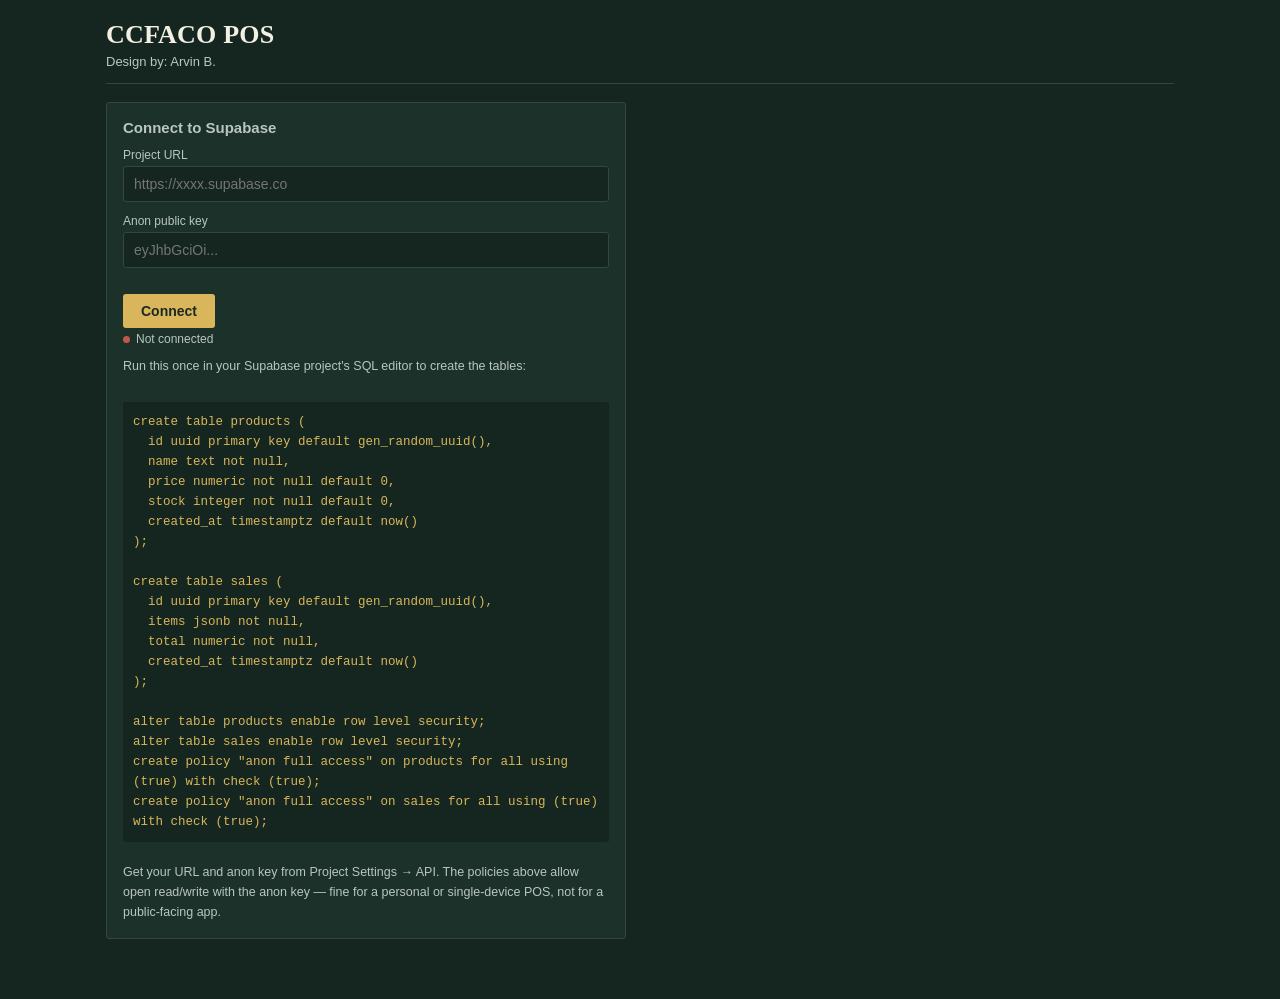
==== pos.html @ a2802743 "Add files via upload" ====
<!DOCTYPE html>
<html lang="en">
<head>
<meta charset="UTF-8">
<meta name="viewport" content="width=device-width, initial-scale=1.0">
<title>CCFACO POS</title>
<style>
  :root{
    --bg: #14261F;
    --bg-panel: #1B3129;
    --bg-panel-2: #21382F;
    --ink: #F3EFE3;
    --ink-dim: #B9C7BE;
    --line: #33473D;
    --gold: #D9B65B;
    --gold-dim: #A88A3F;
    --red: #C1584A;
    --green: #6FA383;
    --radius: 3px;
  }
  *{box-sizing:border-box;}
  html,body{margin:0;padding:0;}
  body{
    background:var(--bg);
    color:var(--ink);
    font-family: "Inter", -apple-system, BlinkMacSystemFont, "Segoe UI", Roboto, sans-serif;
    min-height:100vh;
  }
  .serif{ font-family: "Source Serif 4", Georgia, "Times New Roman", serif; }
  .mono{ font-variant-numeric: tabular-nums; font-family: "SFMono-Regular", Consolas, "Liberation Mono", Menlo, monospace; }

  .app{ max-width: 1100px; margin: 0 auto; padding: 20px 16px 60px; }

  header.top{
    display:flex; align-items:baseline; justify-content:space-between;
    border-bottom: 1px solid var(--line);
    padding-bottom: 14px; margin-bottom: 18px;
    flex-wrap: wrap; gap: 10px;
  }
  header.top h1{
    font-size: 26px; font-weight: 600; margin:0; letter-spacing: 0.2px;
  }
  header.top .sub{ color: var(--ink-dim); font-size: 13px; margin-top: 4px; }

  nav.tabs{ display:flex; gap: 4px; }
  nav.tabs button{
    background:none; border:none; color: var(--ink-dim);
    font-size: 14px; padding: 8px 14px; cursor:pointer;
    border-bottom: 2px solid transparent;
  }
  nav.tabs button.active{ color: var(--gold); border-bottom-color: var(--gold); }
  nav.tabs button:hover{ color: var(--ink); }

  .status-dot{ display:inline-block; width:7px; height:7px; border-radius:50%; margin-right:6px; }
  .status-ok{ background: var(--green); }
  .status-bad{ background: var(--red); }
  .status-row{ font-size:12px; color: var(--ink-dim); display:flex; align-items:center; margin-top:4px; }

  .grid{ display:grid; grid-template-columns: 1.5fr 1fr; gap: 20px; }
  @media (max-width: 800px){ .grid{ grid-template-columns: 1fr; } }

  .panel{
    background: var(--bg-panel);
    border: 1px solid var(--line);
    border-radius: var(--radius);
    padding: 16px;
  }
  .panel h2{ font-size: 15px; margin: 0 0 12px; color: var(--ink-dim); font-weight: 600; }

  .product-list{ display:flex; flex-direction:column; gap:1px; }
  .product-row{
    display:flex; justify-content:space-between; align-items:center;
    padding: 11px 4px; border-bottom: 1px solid var(--line);
    cursor:pointer;
  }
  .product-row:last-child{ border-bottom:none; }
  .product-row:hover{ background: var(--bg-panel-2); }
  .product-row .name{ font-size: 14.5px; }
  .product-row .meta{ font-size: 12px; color: var(--ink-dim); margin-top:2px; }
  .product-row .price{ font-size: 15px; color: var(--gold); }

  .cart-row{
    display:flex; justify-content:space-between; align-items:center;
    padding: 9px 0; border-bottom: 1px solid var(--line); gap:8px;
  }
  .cart-row .name{ font-size:14px; flex:1; }
  .qty-controls{ display:flex; align-items:center; gap:6px; }
  .qty-controls button{
    width:22px; height:22px; border-radius:50%; border:1px solid var(--line);
    background:var(--bg-panel-2); color:var(--ink); cursor:pointer; font-size:13px; line-height:1;
  }
  .cart-total{
    display:flex; justify-content:space-between; align-items:baseline;
    padding-top: 14px; margin-top: 6px; border-top: 1px solid var(--gold-dim);
  }
  .cart-total .amt{ font-size: 24px; color: var(--gold); }

  button.primary{
    width:100%; margin-top:14px; padding: 11px; border:none; border-radius: var(--radius);
    background: var(--gold); color: #1B2A20; font-weight:600; font-size:14px; cursor:pointer;
  }
  button.primary:disabled{ opacity:0.4; cursor:not-allowed; }
  button.primary:hover:not(:disabled){ background:#E5C36B; }

  button.ghost{
    background:none; border:1px solid var(--line); color: var(--ink-dim);
    padding:7px 12px; border-radius: var(--radius); cursor:pointer; font-size:13px;
  }
  button.ghost:hover{ color: var(--ink); border-color: var(--ink-dim); }

  input, .field-input{
    width:100%; background: var(--bg); border:1px solid var(--line); color: var(--ink);
    padding: 9px 10px; border-radius: var(--radius); font-size: 14px; font-family: inherit;
  }
  input:focus{ outline:none; border-color: var(--gold-dim); }
  label{ font-size:12px; color: var(--ink-dim); display:block; margin-bottom:4px; }
  .field{ margin-bottom:12px; }
  .row2{ display:flex; gap:10px; }
  .row2 .field{ flex:1; }

  .empty{ color: var(--ink-dim); font-size:13px; padding: 20px 4px; text-align:center; }

  .sale-row{
    padding: 12px 4px; border-bottom: 1px solid var(--line);
  }
  .sale-row .head{ display:flex; justify-content:space-between; font-size:14px; }
  .sale-row .items{ color: var(--ink-dim); font-size:12.5px; margin-top:4px; }
  .sale-row .amt{ color: var(--gold); }

  .toast{
    position: fixed; bottom: 20px; left:50%; transform: translateX(-50%);
    background: var(--bg-panel-2); border:1px solid var(--line); color: var(--ink);
    padding: 10px 18px; border-radius: var(--radius); font-size: 13px;
    box-shadow: 0 4px 16px rgba(0,0,0,0.3);
  }
  .toast.err{ border-color: var(--red); color: #F0B3AB; }

  .setup-note{
    font-size: 12.5px; color: var(--ink-dim); line-height:1.6; margin-top: 10px;
  }
  .setup-note code{
    background: var(--bg); padding: 1px 5px; border-radius: 2px; color: var(--gold);
  }
  a{ color: var(--gold); }

  .del-x{ color: var(--red); cursor:pointer; font-size:12px; margin-left:8px; }
  .icon-btn{ background:none; border:none; color:var(--ink-dim); cursor:pointer; font-size:16px; padding:2px 6px; }
  .icon-btn:hover{ color: var(--red); }
</style>
</head>
<body>
<div class="app" id="app"></div>

<script>
const state = {
  tab: 'pos',
  supaUrl: '',
  supaKey: '',
  connected: false,
  products: [],
  cart: [], // {id, name, price, qty}
  sales: [],
  loading: false,
  toast: null,
  tendered: '',
  checkingOut: false,
};

function el(html){
  const t = document.createElement('template');
  t.innerHTML = html.trim();
  return t.content.firstChild;
}

function showToast(msg, isErr){
  state.toast = {msg, isErr};
  render();
  setTimeout(()=>{ state.toast = null; render(); }, 3200);
}

function money(n){
  return '\u20B1' + Number(n).toLocaleString(undefined, {minimumFractionDigits:2, maximumFractionDigits:2});
}

async function loadConfig(){
  try{
    const raw = localStorage.getItem('supabase-config');
    if(raw){
      const cfg = JSON.parse(raw);
      state.supaUrl = cfg.url || '';
      state.supaKey = cfg.key || '';
    }
  }catch(e){ /* no config yet */ }
}

async function saveConfig(){
  try{
    localStorage.setItem('supabase-config', JSON.stringify({url: state.supaUrl, key: state.supaKey}));
  }catch(e){ /* storage unavailable, config just won't persist */ }
}

function supaHeaders(){
  return {
    'apikey': state.supaKey,
    'Authorization': 'Bearer ' + state.supaKey,
    'Content-Type': 'application/json',
    'Prefer': 'return=representation'
  };
}

async function testConnection(){
  if(!state.supaUrl || !state.supaKey){ state.connected = false; return; }
  try{
    const res = await fetch(`${state.supaUrl}/rest/v1/products?select=id&limit=1`, { headers: supaHeaders() });
    state.connected = res.ok;
  }catch(e){
    state.connected = false;
  }
}

async function fetchProducts(){
  if(!state.connected) return;
  state.loading = true; render();
  try{
    const res = await fetch(`${state.supaUrl}/rest/v1/products?select=*&order=name.asc`, { headers: supaHeaders() });
    if(!res.ok) throw new Error('Failed to load products');
    state.products = await res.json();
  }catch(e){
    showToast('Could not load products: ' + e.message, true);
  }
  state.loading = false; render();
}

async function fetchSales(){
  if(!state.connected) return;
  state.loading = true; render();
  try{
    const res = await fetch(`${state.supaUrl}/rest/v1/sales?select=*&order=created_at.desc&limit=50`, { headers: supaHeaders() });
    if(!res.ok) throw new Error('Failed to load sales');
    state.sales = await res.json();
  }catch(e){
    showToast('Could not load sales: ' + e.message, true);
  }
  state.loading = false; render();
}

async function addProduct(name, price, stock){
  try{
    const res = await fetch(`${state.supaUrl}/rest/v1/products`, {
      method:'POST', headers: supaHeaders(),
      body: JSON.stringify([{ name, price: Number(price), stock: Number(stock) }])
    });
    if(!res.ok) throw new Error('Insert failed');
    await fetchProducts();
    showToast('Product added.');
  }catch(e){
    showToast('Could not add product: ' + e.message, true);
  }
}

async function deleteProduct(id){
  try{
    const res = await fetch(`${state.supaUrl}/rest/v1/products?id=eq.${id}`, {
      method:'DELETE', headers: supaHeaders()
    });
    if(!res.ok) throw new Error('Delete failed');
    state.products = state.products.filter(p=>p.id!==id);
    render();
  }catch(e){
    showToast('Could not delete product: ' + e.message, true);
  }
}

function addToCart(product){
  const existing = state.cart.find(c=>c.id===product.id);
  if(existing){ existing.qty += 1; }
  else{ state.cart.push({ id: product.id, name: product.name, price: product.price, qty: 1 }); }
  render();
}

function changeQty(id, delta){
  const item = state.cart.find(c=>c.id===id);
  if(!item) return;
  item.qty += delta;
  if(item.qty <= 0){ state.cart = state.cart.filter(c=>c.id!==id); }
  if(state.cart.length === 0){ state.tendered = ''; }
  render();
}

function cartTotal(){
  return state.cart.reduce((sum,c)=> sum + c.price*c.qty, 0);
}

function updateChangeDisplay(){
  const total = cartTotal();
  const tenderedNum = Number(state.tendered) || 0;
  const change = tenderedNum - total;
  const tenderedEntered = state.tendered !== '';
  const insufficientAmount = !tenderedEntered || tenderedNum < total;

  const changeEl = document.getElementById('change-amount');
  if(changeEl){
    changeEl.textContent = money(Math.max(change,0));
    changeEl.style.color = change < 0 ? 'var(--red)' : 'var(--green)';
  }
  const msgEl = document.getElementById('insufficient-msg');
  if(msgEl){
    msgEl.textContent = insufficientAmount ? (!tenderedEntered ? 'Enter the amount received before completing the sale.' : 'Amount received is less than the total.') : '';
  }
  const btn = document.getElementById('btn-checkout');
  if(btn){
    btn.disabled = insufficientAmount || state.checkingOut || state.cart.length===0;
  }
}

async function checkout(){
  if(state.cart.length===0) return;
  if(state.checkingOut) return; // prevent double-submit from fast/repeated taps
  const total = cartTotal();
  const tenderedNum = Number(state.tendered) || 0;
  if(state.tendered === '' || tenderedNum < total){
    showToast('Enter a valid amount received (must cover the total).', true);
    return;
  }
  state.checkingOut = true;
  render();
  const items = state.cart.map(c=>({ id:c.id, name:c.name, price:c.price, qty:c.qty }));
  try{
    const res = await fetch(`${state.supaUrl}/rest/v1/sales`, {
      method:'POST', headers: supaHeaders(),
      body: JSON.stringify([{ items, total }])
    });
    if(!res.ok) throw new Error('Checkout failed');

    for(const c of state.cart){
      const prod = state.products.find(p=>p.id===c.id);
      if(prod){
        const newStock = Math.max(0, (prod.stock||0) - c.qty);
        await fetch(`${state.supaUrl}/rest/v1/products?id=eq.${c.id}`, {
          method:'PATCH', headers: supaHeaders(),
          body: JSON.stringify({ stock: newStock })
        });
      }
    }
    state.cart = [];
    state.tendered = '';
    await fetchProducts();
    showToast('Sale recorded — ' + money(total));
  }catch(e){
    showToast('Checkout failed: ' + e.message, true);
  }
  state.checkingOut = false;
  render();
}

function renderSettings(){
  return `
  <div class="panel" style="max-width:520px;">
    <h2>Connect to Supabase</h2>
    <div class="field">
      <label>Project URL</label>
      <input id="in-url" placeholder="https://xxxx.supabase.co" value="${state.supaUrl}">
    </div>
    <div class="field">
      <label>Anon public key</label>
      <input id="in-key" placeholder="eyJhbGciOi..." value="${state.supaKey}">
    </div>
    <button class="primary" id="btn-connect" style="width:auto; padding:9px 18px;">Connect</button>
    <div class="status-row">
      <span class="status-dot ${state.connected?'status-ok':'status-bad'}"></span>
      ${state.connected ? 'Connected' : 'Not connected'}
    </div>
    <div class="setup-note">
      Run this once in your Supabase project's SQL editor to create the tables:
      <br><br>
      <code style="display:block; white-space:pre-wrap; padding:10px; margin-top:6px;">create table products (
  id uuid primary key default gen_random_uuid(),
  name text not null,
  price numeric not null default 0,
  stock integer not null default 0,
  created_at timestamptz default now()
);

create table sales (
  id uuid primary key default gen_random_uuid(),
  items jsonb not null,
  total numeric not null,
  created_at timestamptz default now()
);

alter table products enable row level security;
alter table sales enable row level security;
create policy "anon full access" on products for all using (true) with check (true);
create policy "anon full access" on sales for all using (true) with check (true);</code>
      <br>
      Get your URL and anon key from Project Settings &rarr; API. The policies above allow open read/write with the anon key &mdash; fine for a personal or single-device POS, not for a public-facing app.
    </div>
  </div>`;
}

function renderPOS(){
  const rows = state.products.map(p => `
    <div class="product-row" data-id="${p.id}">
      <div>
        <div class="name">${p.name}</div>
        <div class="meta">${p.stock} in stock</div>
      </div>
      <div class="price mono">${money(p.price)}</div>
    </div>
  `).join('') || `<div class="empty">No products yet. Add some in the Products tab.</div>`;

  const cartRows = state.cart.map(c => `
    <div class="cart-row">
      <div class="name">${c.name}</div>
      <div class="qty-controls">
        <button data-dec="${c.id}">\u2212</button>
        <span class="mono">${c.qty}</span>
        <button data-inc="${c.id}">+</button>
      </div>
      <div class="mono" style="width:70px; text-align:right;">${money(c.price*c.qty)}</div>
    </div>
  `).join('') || `<div class="empty">Cart is empty. Tap a product to add it.</div>`;

  const total = cartTotal();
  const tenderedNum = Number(state.tendered) || 0;
  const change = tenderedNum - total;
  const hasCart = state.cart.length > 0;
  const tenderedEntered = state.tendered !== '';
  const insufficientAmount = hasCart && (!tenderedEntered || tenderedNum < total);
  const canCheckout = hasCart && !state.checkingOut && !insufficientAmount;

  return `
  <div class="grid">
    <div class="panel">
      <h2>Products</h2>
      <div class="product-list">${rows}</div>
    </div>
    <div class="panel">
      <h2>Current sale</h2>
      <div>${cartRows}</div>
      <div class="cart-total">
        <span>Total</span>
        <span class="amt mono">${money(total)}</span>
      </div>
      ${hasCart ? `
      <div class="field" style="margin-top:14px;">
        <label>Amount received</label>
        <input id="in-tendered" type="number" step="0.01" inputmode="decimal" placeholder="0.00" value="${state.tendered}">
      </div>
      <div class="cart-total" style="border-top:none; padding-top:0; margin-top:0;">
        <span>Change (sukli)</span>
        <span class="amt mono" id="change-amount" style="color:${change < 0 ? 'var(--red)' : 'var(--green)'};">${money(Math.max(change,0))}</span>
      </div>
      <div id="insufficient-msg" style="color:var(--red); font-size:12.5px; margin-top:8px;">${insufficientAmount ? (!tenderedEntered ? 'Enter the amount received before completing the sale.' : 'Amount received is less than the total.') : ''}</div>
      ` : ''}
      <button class="primary" id="btn-checkout" ${!canCheckout?'disabled':''}>${state.checkingOut ? 'Saving...' : 'Complete sale'}</button>
    </div>
  </div>`;
}

function renderProducts(){
  const rows = state.products.map(p => `
    <div class="product-row">
      <div>
        <div class="name">${p.name}</div>
        <div class="meta">${p.stock} in stock</div>
      </div>
      <div style="display:flex; align-items:center; gap:10px;">
        <div class="price mono">${money(p.price)}</div>
        <button class="icon-btn" data-del="${p.id}" title="Delete">\u2715</button>
      </div>
    </div>
  `).join('') || `<div class="empty">No products yet.</div>`;

  return `
  <div class="grid">
    <div class="panel">
      <h2>Add a product</h2>
      <div class="field">
        <label>Name</label>
        <input id="np-name" placeholder="e.g. Band shirt">
      </div>
      <div class="row2">
        <div class="field">
          <label>Price</label>
          <input id="np-price" type="number" step="0.01" placeholder="0.00">
        </div>
        <div class="field">
          <label>Stock</label>
          <input id="np-stock" type="number" placeholder="0">
        </div>
      </div>
      <button class="primary" id="btn-add-product">Add product</button>
    </div>
    <div class="panel">
      <h2>All products</h2>
      <div class="product-list">${rows}</div>
    </div>
  </div>`;
}

function renderHistory(){
  const rows = state.sales.map(s => {
    const d = new Date(s.created_at);
    const itemsStr = (s.items||[]).map(i=>`${i.qty}\u00D7 ${i.name}`).join(', ');
    return `
    <div class="sale-row">
      <div class="head">
        <span>${d.toLocaleString()}</span>
        <span class="amt mono">${money(s.total)}</span>
      </div>
      <div class="items">${itemsStr}</div>
    </div>`;
  }).join('') || `<div class="empty">No sales yet.</div>`;

  return `<div class="panel">${rows}</div>`;
}

function render(){
  const app = document.getElementById('app');
  let body;
  if(!state.connected){
    body = renderSettings();
  } else if(state.tab === 'pos'){
    body = renderPOS();
  } else if(state.tab === 'products'){
    body = renderProducts();
  } else if(state.tab === 'settings'){
    body = renderSettings();
  } else {
    body = renderHistory();
  }

  app.innerHTML = `
    <header class="top">
      <div>
        <h1 class="serif">CCFACO POS</h1>
        <div class="sub">Design by: Arvin B.</div>
      </div>
      ${state.connected ? `
      <nav class="tabs">
        <button data-tab="pos" class="${state.tab==='pos'?'active':''}">Sell</button>
        <button data-tab="products" class="${state.tab==='products'?'active':''}">Products</button>
        <button data-tab="history" class="${state.tab==='history'?'active':''}">History</button>
        <button data-tab="settings" class="${state.tab==='settings'?'active':''}">Settings</button>
      </nav>` : ''}
    </header>
    ${body}
    ${state.toast ? `<div class="toast ${state.toast.isErr?'err':''}">${state.toast.msg}</div>` : ''}
  `;

  // wire events
  app.querySelectorAll('nav.tabs button').forEach(b=>{
    b.addEventListener('click', ()=>{ state.tab = b.dataset.tab; render();
      if(state.tab==='history') fetchSales();
    });
  });

  const connectBtn = document.getElementById('btn-connect');
  if(connectBtn){
    connectBtn.addEventListener('click', async ()=>{
      state.supaUrl = document.getElementById('in-url').value.trim().replace(/\/$/,'');
      state.supaKey = document.getElementById('in-key').value.trim();
      await saveConfig();
      await testConnection();
      if(state.connected){
        state.tab = 'pos';
        await fetchProducts();
        showToast('Connected to Supabase.');
      } else {
        showToast('Could not connect — check your URL and key.', true);
      }
      render();
    });
  }

  app.querySelectorAll('.product-row[data-id]').forEach(r=>{
    r.addEventListener('click', ()=>{
      const p = state.products.find(x=>x.id===r.dataset.id);
      if(p) addToCart(p);
    });
  });

  app.querySelectorAll('[data-inc]').forEach(b=> b.addEventListener('click', ()=> changeQty(b.dataset.inc, 1)));
  app.querySelectorAll('[data-dec]').forEach(b=> b.addEventListener('click', ()=> changeQty(b.dataset.dec, -1)));

  const checkoutBtn = document.getElementById('btn-checkout');
  if(checkoutBtn) checkoutBtn.addEventListener('click', checkout);

  const tenderedInput = document.getElementById('in-tendered');
  if(tenderedInput){
    tenderedInput.addEventListener('input', ()=>{
      state.tendered = tenderedInput.value;
      updateChangeDisplay();
    });
  }

  const addProdBtn = document.getElementById('btn-add-product');
  if(addProdBtn){
    addProdBtn.addEventListener('click', async ()=>{
      const name = document.getElementById('np-name').value.trim();
      const price = document.getElementById('np-price').value;
      const stock = document.getElementById('np-stock').value || 0;
      if(!name || !price){ showToast('Enter a name and price.', true); return; }
      await addProduct(name, price, stock);
    });
  }

  app.querySelectorAll('[data-del]').forEach(b=>{
    b.addEventListener('click', (ev)=>{ ev.stopPropagation(); deleteProduct(b.dataset.del); });
  });
}

async function init(){
  await loadConfig();
  await testConnection();
  if(state.connected){
    await fetchProducts();
  }
  render();
}

init();
</script>
</body>
</html>
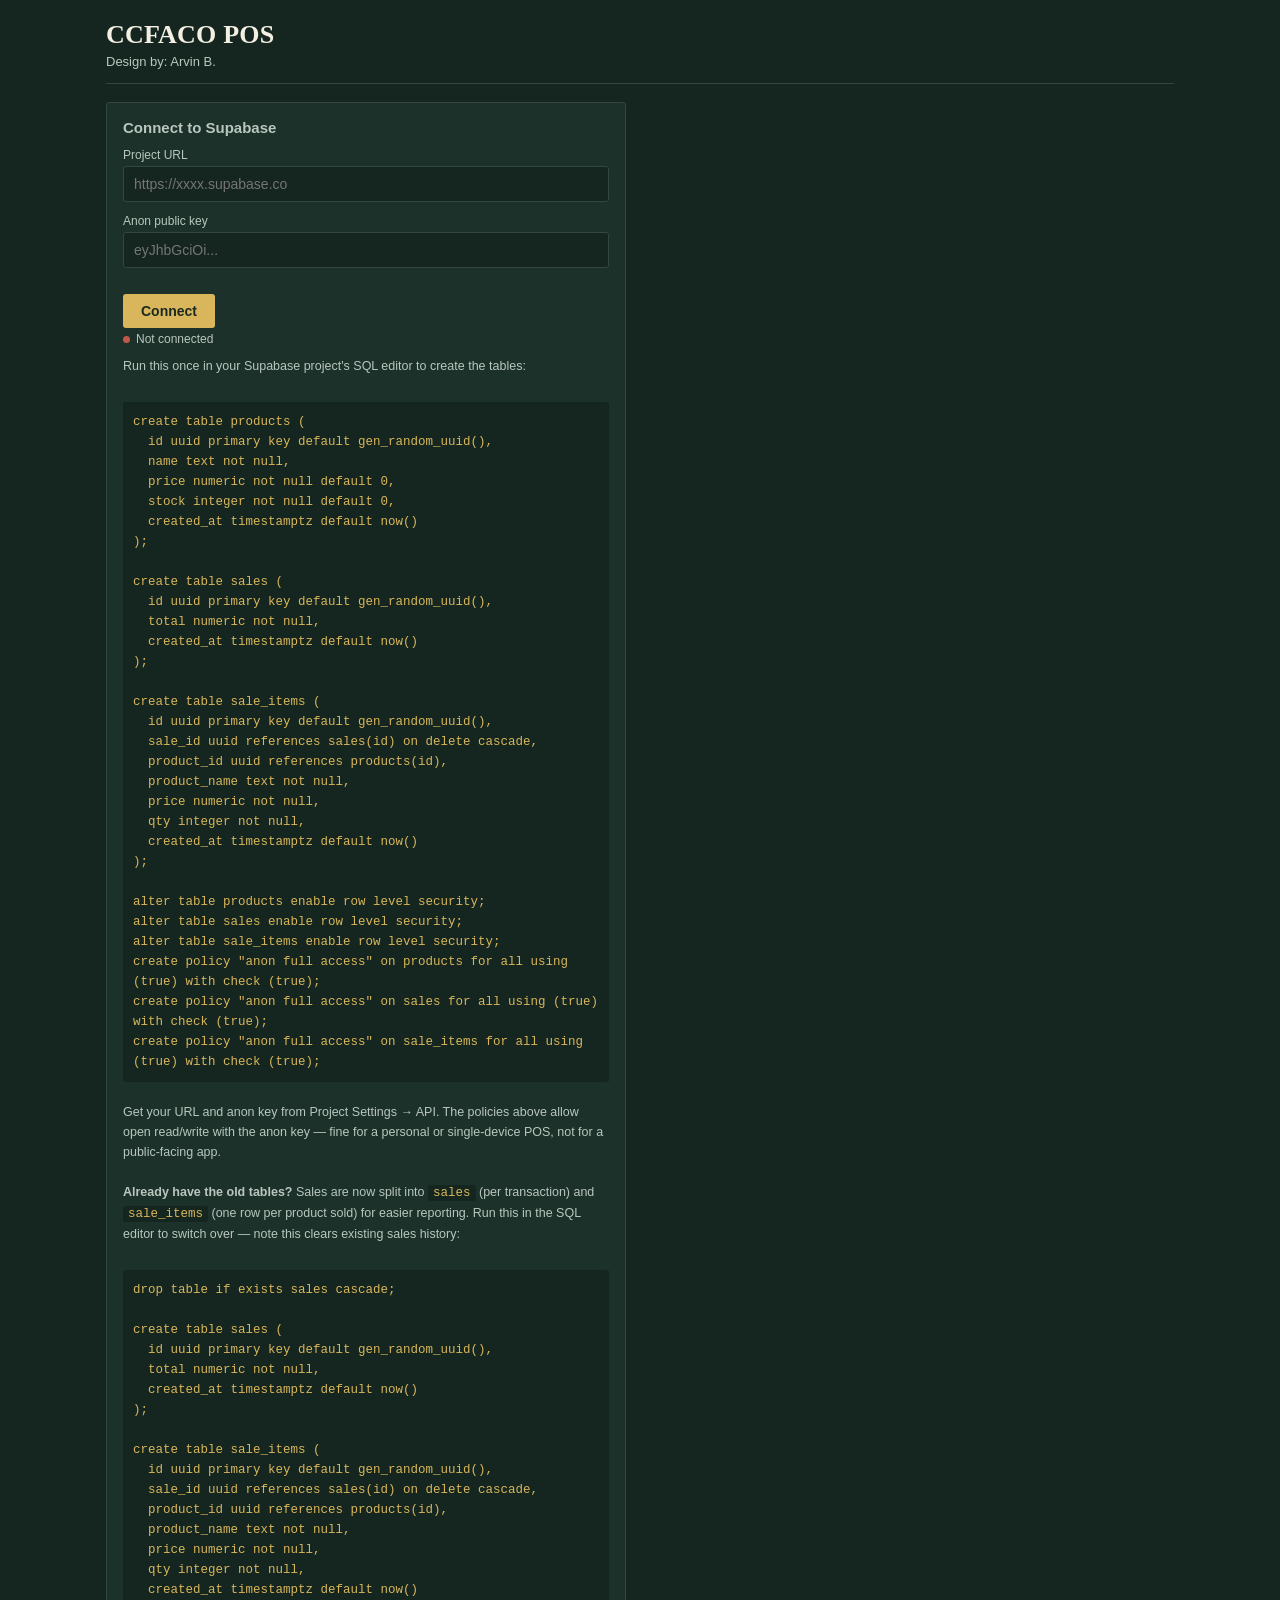
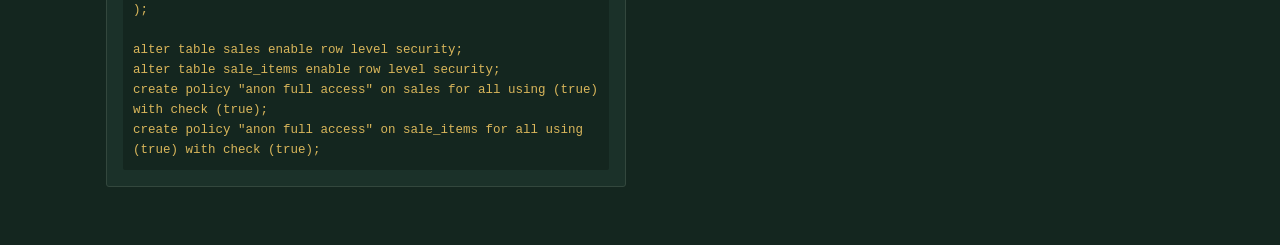
==== commit 4daad1b0: "Add files via upload" ====
--- a/pos.html
+++ b/pos.html
@@ -235,7 +235,7 @@
   if(!state.connected) return;
   state.loading = true; render();
   try{
-    const res = await fetch(`${state.supaUrl}/rest/v1/sales?select=*&order=created_at.desc&limit=50`, { headers: supaHeaders() });
+    const res = await fetch(`${state.supaUrl}/rest/v1/sales?select=*,sale_items(product_name,price,qty)&order=created_at.desc&limit=50`, { headers: supaHeaders() });
     if(!res.ok) throw new Error('Failed to load sales');
     state.sales = await res.json();
   }catch(e){
@@ -324,13 +324,27 @@
   }
   state.checkingOut = true;
   render();
-  const items = state.cart.map(c=>({ id:c.id, name:c.name, price:c.price, qty:c.qty }));
-  try{
-    const res = await fetch(`${state.supaUrl}/rest/v1/sales`, {
+  try{
+    const saleRes = await fetch(`${state.supaUrl}/rest/v1/sales`, {
       method:'POST', headers: supaHeaders(),
-      body: JSON.stringify([{ items, total }])
-    });
-    if(!res.ok) throw new Error('Checkout failed');
+      body: JSON.stringify([{ total }])
+    });
+    if(!saleRes.ok) throw new Error('Checkout failed');
+    const saleRows = await saleRes.json();
+    const saleId = saleRows[0].id;
+
+    const itemRows = state.cart.map(c => ({
+      sale_id: saleId,
+      product_id: c.id,
+      product_name: c.name,
+      price: c.price,
+      qty: c.qty
+    }));
+    const itemsRes = await fetch(`${state.supaUrl}/rest/v1/sale_items`, {
+      method:'POST', headers: supaHeaders(),
+      body: JSON.stringify(itemRows)
+    });
+    if(!itemsRes.ok) throw new Error('Failed to record sale items');
 
     for(const c of state.cart){
       const prod = state.products.find(p=>p.id===c.id);
@@ -383,17 +397,53 @@
 
 create table sales (
   id uuid primary key default gen_random_uuid(),
-  items jsonb not null,
   total numeric not null,
   created_at timestamptz default now()
 );
 
+create table sale_items (
+  id uuid primary key default gen_random_uuid(),
+  sale_id uuid references sales(id) on delete cascade,
+  product_id uuid references products(id),
+  product_name text not null,
+  price numeric not null,
+  qty integer not null,
+  created_at timestamptz default now()
+);
+
 alter table products enable row level security;
 alter table sales enable row level security;
+alter table sale_items enable row level security;
 create policy "anon full access" on products for all using (true) with check (true);
-create policy "anon full access" on sales for all using (true) with check (true);</code>
+create policy "anon full access" on sales for all using (true) with check (true);
+create policy "anon full access" on sale_items for all using (true) with check (true);</code>
       <br>
       Get your URL and anon key from Project Settings &rarr; API. The policies above allow open read/write with the anon key &mdash; fine for a personal or single-device POS, not for a public-facing app.
+      <br><br>
+      <strong>Already have the old tables?</strong> Sales are now split into <code>sales</code> (per transaction) and <code>sale_items</code> (one row per product sold) for easier reporting. Run this in the SQL editor to switch over &mdash; note this clears existing sales history:
+      <br><br>
+      <code style="display:block; white-space:pre-wrap; padding:10px; margin-top:6px;">drop table if exists sales cascade;
+
+create table sales (
+  id uuid primary key default gen_random_uuid(),
+  total numeric not null,
+  created_at timestamptz default now()
+);
+
+create table sale_items (
+  id uuid primary key default gen_random_uuid(),
+  sale_id uuid references sales(id) on delete cascade,
+  product_id uuid references products(id),
+  product_name text not null,
+  price numeric not null,
+  qty integer not null,
+  created_at timestamptz default now()
+);
+
+alter table sales enable row level security;
+alter table sale_items enable row level security;
+create policy "anon full access" on sales for all using (true) with check (true);
+create policy "anon full access" on sale_items for all using (true) with check (true);</code>
     </div>
   </div>`;
 }
@@ -502,7 +552,7 @@
 function renderHistory(){
   const rows = state.sales.map(s => {
     const d = new Date(s.created_at);
-    const itemsStr = (s.items||[]).map(i=>`${i.qty}\u00D7 ${i.name}`).join(', ');
+    const itemsStr = (s.sale_items||[]).map(i=>`${i.qty}\u00D7 ${i.product_name}`).join(', ');
     return `
     <div class="sale-row">
       <div class="head">
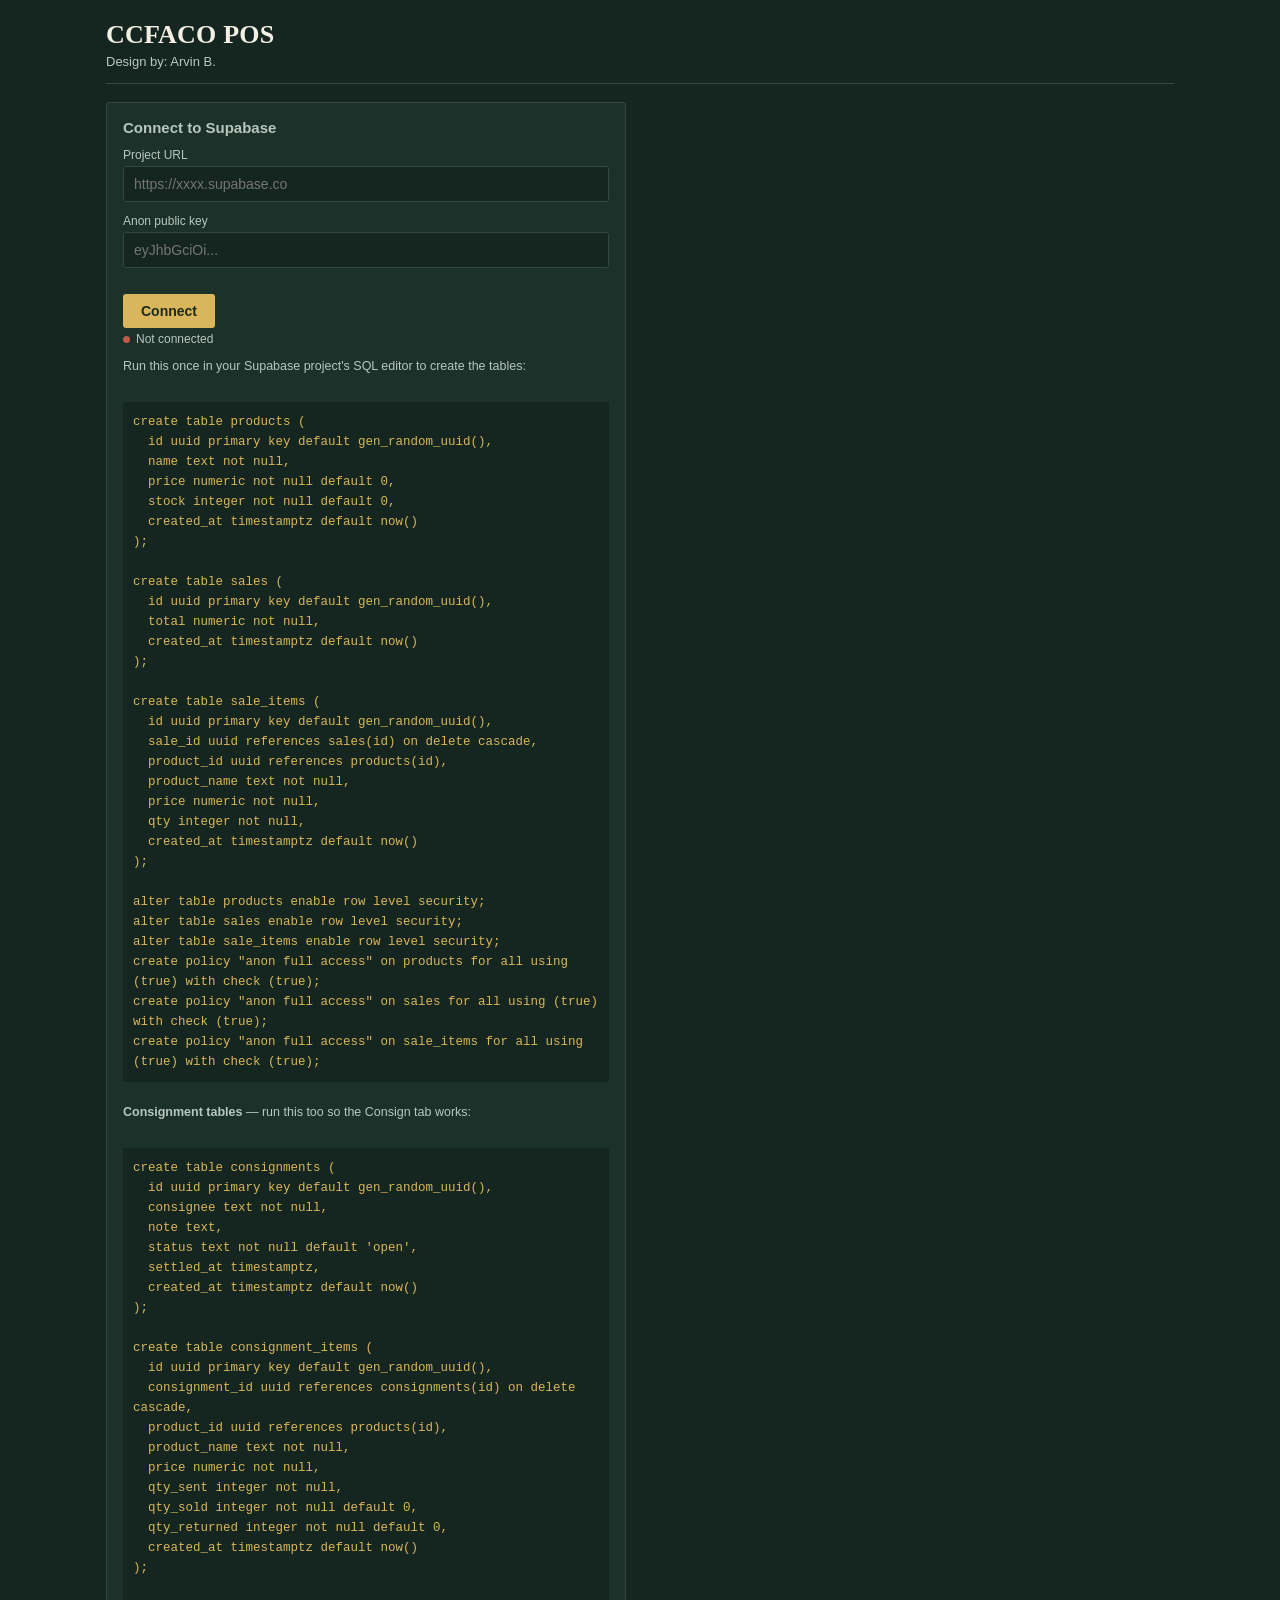
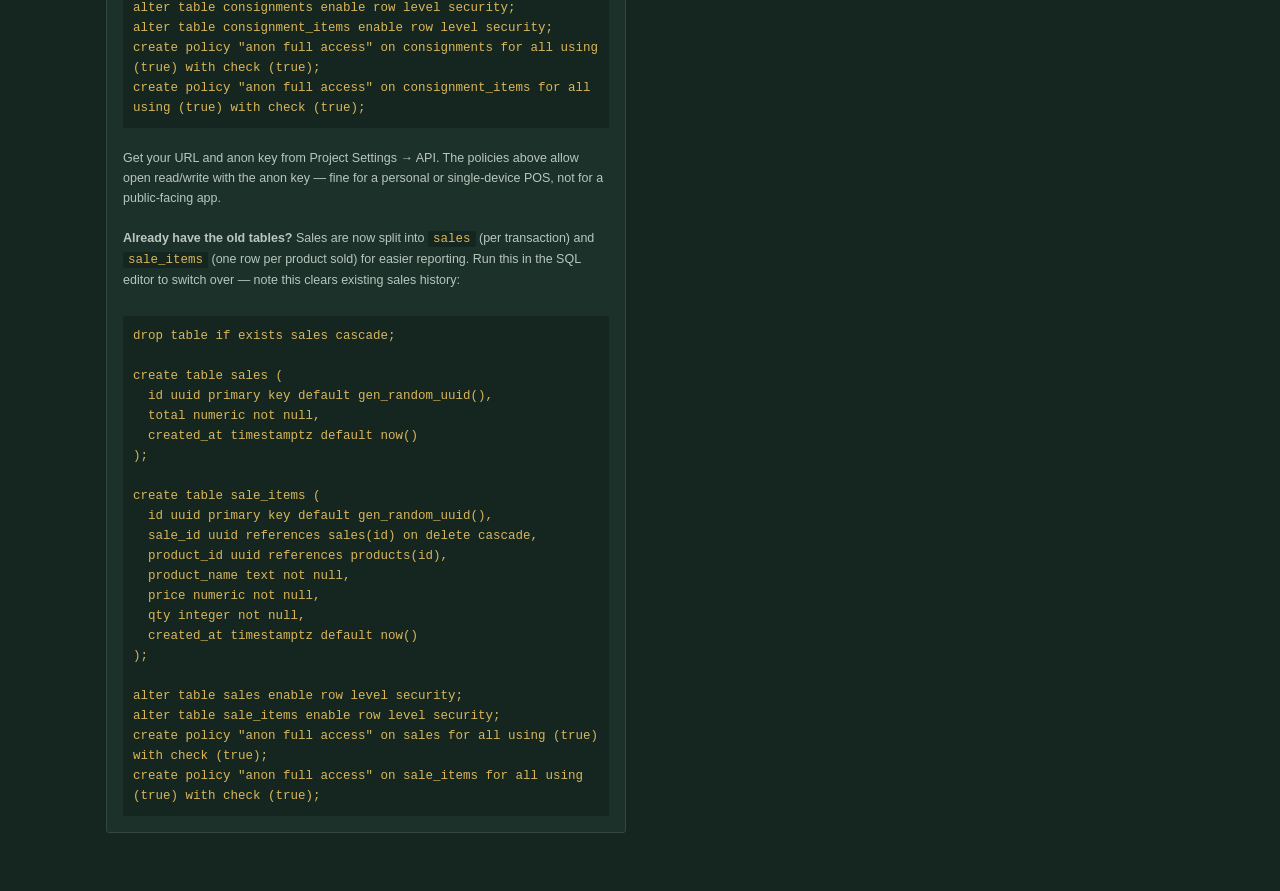
==== commit aa2a5802: "Add files via upload" ====
--- a/pos.html
+++ b/pos.html
@@ -146,6 +146,19 @@
   .del-x{ color: var(--red); cursor:pointer; font-size:12px; margin-left:8px; }
   .icon-btn{ background:none; border:none; color:var(--ink-dim); cursor:pointer; font-size:16px; padding:2px 6px; }
   .icon-btn:hover{ color: var(--red); }
+
+  .qty-input{ width:56px; text-align:center; padding:5px 4px; font-size:13px; }
+  .num-sm{ width:70px; padding:5px 6px; font-size:13px; text-align:center; }
+  .tag{ display:inline-block; font-size:11px; padding:2px 8px; border-radius:10px; border:1px solid var(--line); color:var(--ink-dim); }
+  .tag.open{ border-color: var(--gold-dim); color: var(--gold); }
+  .tag.closed{ border-color: var(--green); color: var(--green); }
+  .cons-item{ display:flex; flex-wrap:wrap; align-items:flex-end; gap:10px; padding:9px 0; border-bottom:1px solid var(--line); font-size:13px; }
+  .cons-item:last-child{ border-bottom:none; }
+  .cons-item .nm{ flex:1; min-width:130px; }
+  .cons-item .sub{ color:var(--ink-dim); font-size:11.5px; margin-top:2px; }
+  select{ width:100%; background:var(--bg); border:1px solid var(--line); color:var(--ink);
+    padding:9px 10px; border-radius:var(--radius); font-size:14px; font-family:inherit; }
+  select:focus{ outline:none; border-color: var(--gold-dim); }
 </style>
 </head>
 <body>
@@ -160,10 +173,21 @@
   products: [],
   cart: [], // {id, name, price, qty}
   sales: [],
+  saleItems: [],
   loading: false,
   toast: null,
   tendered: '',
   checkingOut: false,
+  editing: null,        // {id, name, price} product being edited
+  restockQty: '',
+  consignments: [],
+  consignDraft: [],     // {product_id, name, price, qty}
+  consignee: '',
+  consignNote: '',
+  consignPick: '',
+  consignPickQty: '',
+  settle: {},           // item_id -> {sold, returned}
+  busy: false,
 };
 
 function el(html){
@@ -244,6 +268,19 @@
   state.loading = false; render();
 }
 
+async function fetchSaleItems(){
+  if(!state.connected) return;
+  state.loading = true; render();
+  try{
+    const res = await fetch(`${state.supaUrl}/rest/v1/sale_items?select=*,sales(created_at)&order=created_at.desc&limit=500`, { headers: supaHeaders() });
+    if(!res.ok) throw new Error('Failed to load sale items');
+    state.saleItems = await res.json();
+  }catch(e){
+    showToast('Could not load sale items: ' + e.message, true);
+  }
+  state.loading = false; render();
+}
+
 async function addProduct(name, price, stock){
   try{
     const res = await fetch(`${state.supaUrl}/rest/v1/products`, {
@@ -281,10 +318,37 @@
 function changeQty(id, delta){
   const item = state.cart.find(c=>c.id===id);
   if(!item) return;
-  item.qty += delta;
+  item.qty = (Number(item.qty)||0) + delta;
   if(item.qty <= 0){ state.cart = state.cart.filter(c=>c.id!==id); }
   if(state.cart.length === 0){ state.tendered = ''; }
   render();
+}
+
+// Typed quantity: update numbers live without re-rendering (keeps focus in the input)
+function setCartQty(id, raw){
+  const item = state.cart.find(c=>c.id===id);
+  if(!item) return;
+  const n = Math.floor(Number(raw));
+  item.qty = (raw === '' || isNaN(n) || n < 0) ? 0 : n;
+  updateCartDisplay();
+}
+
+function commitCartQty(id){
+  const item = state.cart.find(c=>c.id===id);
+  if(!item) return;
+  if(!item.qty || item.qty <= 0){ state.cart = state.cart.filter(c=>c.id!==id); }
+  if(state.cart.length === 0){ state.tendered = ''; }
+  render();
+}
+
+function updateCartDisplay(){
+  for(const c of state.cart){
+    const lineEl = document.querySelector(`[data-line="${c.id}"]`);
+    if(lineEl) lineEl.textContent = money(c.price * (Number(c.qty)||0));
+  }
+  const totalEl = document.getElementById('cart-total-amt');
+  if(totalEl) totalEl.textContent = money(cartTotal());
+  updateChangeDisplay();
 }
 
 function cartTotal(){
@@ -367,6 +431,195 @@
   render();
 }
 
+/* ---------- Edit product / Restock ---------- */
+
+async function updateProduct(id, name, price){
+  if(!name){ showToast('Enter a product name.', true); return; }
+  try{
+    const res = await fetch(`${state.supaUrl}/rest/v1/products?id=eq.${id}`, {
+      method:'PATCH', headers: supaHeaders(),
+      body: JSON.stringify({ name, price: Number(price) })
+    });
+    if(!res.ok) throw new Error('Update failed');
+    state.editing = null;
+    await fetchProducts();
+    showToast('Product updated.');
+  }catch(e){
+    showToast('Could not update product: ' + e.message, true);
+  }
+}
+
+async function restockProduct(id, addQty){
+  const prod = state.products.find(p=>p.id===id);
+  if(!prod) return;
+  const add = Math.floor(Number(addQty));
+  if(!add || add <= 0){ showToast('Enter how many pieces to add.', true); return; }
+  try{
+    const newStock = (prod.stock||0) + add;
+    const res = await fetch(`${state.supaUrl}/rest/v1/products?id=eq.${id}`, {
+      method:'PATCH', headers: supaHeaders(),
+      body: JSON.stringify({ stock: newStock })
+    });
+    if(!res.ok) throw new Error('Restock failed');
+    state.restockQty = '';
+    await fetchProducts();
+    showToast('+' + add + ' ' + prod.name + ' \u2014 ' + newStock + ' in stock now.');
+  }catch(e){
+    showToast('Could not restock: ' + e.message, true);
+  }
+}
+
+async function setStock(id, newStock){
+  const res = await fetch(`${state.supaUrl}/rest/v1/products?id=eq.${id}`, {
+    method:'PATCH', headers: supaHeaders(),
+    body: JSON.stringify({ stock: Math.max(0, Math.floor(newStock)) })
+  });
+  if(!res.ok) throw new Error('Could not update stock');
+}
+
+/* ---------- Consignment ---------- */
+
+async function fetchConsignments(){
+  if(!state.connected) return;
+  state.loading = true; render();
+  try{
+    const res = await fetch(`${state.supaUrl}/rest/v1/consignments?select=*,consignment_items(*)&order=created_at.desc&limit=50`, { headers: supaHeaders() });
+    if(!res.ok) throw new Error('Failed to load consignments');
+    state.consignments = await res.json();
+  }catch(e){
+    showToast('Could not load consignments: ' + e.message, true);
+  }
+  state.loading = false; render();
+}
+
+function addConsignDraft(){
+  const p = state.products.find(x=>x.id===state.consignPick);
+  const qty = Math.floor(Number(state.consignPickQty));
+  if(!p){ showToast('Pick a product first.', true); return; }
+  if(!qty || qty <= 0){ showToast('Enter how many pieces to send.', true); return; }
+  const already = state.consignDraft.filter(d=>d.product_id===p.id).reduce((s,d)=>s+d.qty,0);
+  if(qty + already > (p.stock||0)){ showToast('Only ' + (p.stock||0) + ' in stock for ' + p.name + '.', true); return; }
+  const existing = state.consignDraft.find(d=>d.product_id===p.id);
+  if(existing){ existing.qty += qty; }
+  else{ state.consignDraft.push({ product_id: p.id, name: p.name, price: p.price, qty }); }
+  state.consignPickQty = '';
+  render();
+}
+
+function consignDraftTotal(){
+  return state.consignDraft.reduce((s,d)=> s + d.price*d.qty, 0);
+}
+
+async function sendConsignment(){
+  if(state.busy) return;
+  const consignee = state.consignee.trim();
+  if(!consignee){ showToast('Enter who receives the items.', true); return; }
+  if(state.consignDraft.length === 0){ showToast('Add at least one item.', true); return; }
+  state.busy = true; render();
+  try{
+    const cRes = await fetch(`${state.supaUrl}/rest/v1/consignments`, {
+      method:'POST', headers: supaHeaders(),
+      body: JSON.stringify([{ consignee, note: state.consignNote.trim() || null, status: 'open' }])
+    });
+    if(!cRes.ok) throw new Error('Could not create consignment');
+    const consignmentId = (await cRes.json())[0].id;
+
+    const itemRows = state.consignDraft.map(d => ({
+      consignment_id: consignmentId,
+      product_id: d.product_id,
+      product_name: d.name,
+      price: d.price,
+      qty_sent: d.qty,
+      qty_sold: 0,
+      qty_returned: 0
+    }));
+    const iRes = await fetch(`${state.supaUrl}/rest/v1/consignment_items`, {
+      method:'POST', headers: supaHeaders(), body: JSON.stringify(itemRows)
+    });
+    if(!iRes.ok) throw new Error('Could not save consignment items');
+
+    // items leave the shop, so take them out of stock
+    for(const d of state.consignDraft){
+      const prod = state.products.find(p=>p.id===d.product_id);
+      if(prod) await setStock(d.product_id, (prod.stock||0) - d.qty);
+    }
+
+    state.consignDraft = [];
+    state.consignee = '';
+    state.consignNote = '';
+    await fetchProducts();
+    await fetchConsignments();
+    showToast('Consignment sent to ' + consignee + '.');
+  }catch(e){
+    showToast('Could not send consignment: ' + e.message, true);
+  }
+  state.busy = false; render();
+}
+
+async function settleConsignment(consignment){
+  if(state.busy) return;
+  const items = consignment.consignment_items || [];
+  const rows = [];
+  for(const it of items){
+    const s = state.settle[it.id] || {};
+    const sold = Math.floor(Number(s.sold) || 0);
+    const ret = Math.floor(Number(s.returned) || 0);
+    if(sold < 0 || ret < 0){ showToast('Quantities cannot be negative.', true); return; }
+    if(sold + ret > it.qty_sent){
+      showToast(it.product_name + ': sold + returned cannot be more than ' + it.qty_sent + ' sent.', true);
+      return;
+    }
+    rows.push({ it, sold, ret });
+  }
+  const soldTotal = rows.reduce((s,r)=> s + r.it.price*r.sold, 0);
+  state.busy = true; render();
+  try{
+    // record the sold pieces as a real sale so revenue reports stay correct
+    if(soldTotal > 0){
+      const saleRes = await fetch(`${state.supaUrl}/rest/v1/sales`, {
+        method:'POST', headers: supaHeaders(), body: JSON.stringify([{ total: soldTotal }])
+      });
+      if(!saleRes.ok) throw new Error('Could not record the sale');
+      const saleId = (await saleRes.json())[0].id;
+      const saleItems = rows.filter(r=>r.sold>0).map(r=>({
+        sale_id: saleId, product_id: r.it.product_id, product_name: r.it.product_name,
+        price: r.it.price, qty: r.sold
+      }));
+      const siRes = await fetch(`${state.supaUrl}/rest/v1/sale_items`, {
+        method:'POST', headers: supaHeaders(), body: JSON.stringify(saleItems)
+      });
+      if(!siRes.ok) throw new Error('Could not record sale items');
+    }
+
+    for(const r of rows){
+      const pRes = await fetch(`${state.supaUrl}/rest/v1/consignment_items?id=eq.${r.it.id}`, {
+        method:'PATCH', headers: supaHeaders(),
+        body: JSON.stringify({ qty_sold: r.sold, qty_returned: r.ret })
+      });
+      if(!pRes.ok) throw new Error('Could not update the tally');
+      // returned pieces go back to shop stock
+      if(r.ret > 0){
+        const prod = state.products.find(p=>p.id===r.it.product_id);
+        if(prod) await setStock(r.it.product_id, (prod.stock||0) + r.ret);
+      }
+    }
+
+    const cRes = await fetch(`${state.supaUrl}/rest/v1/consignments?id=eq.${consignment.id}`, {
+      method:'PATCH', headers: supaHeaders(),
+      body: JSON.stringify({ status: 'closed', settled_at: new Date().toISOString() })
+    });
+    if(!cRes.ok) throw new Error('Could not close the consignment');
+
+    state.settle = {};
+    await fetchProducts();
+    await fetchConsignments();
+    showToast('Consignment settled \u2014 sold ' + money(soldTotal) + '.');
+  }catch(e){
+    showToast('Could not settle: ' + e.message, true);
+  }
+  state.busy = false; render();
+}
+
 function renderSettings(){
   return `
   <div class="panel" style="max-width:520px;">
@@ -418,6 +671,34 @@
 create policy "anon full access" on sales for all using (true) with check (true);
 create policy "anon full access" on sale_items for all using (true) with check (true);</code>
       <br>
+      <strong>Consignment tables</strong> &mdash; run this too so the Consign tab works:
+      <br><br>
+      <code style="display:block; white-space:pre-wrap; padding:10px; margin-top:6px;">create table consignments (
+  id uuid primary key default gen_random_uuid(),
+  consignee text not null,
+  note text,
+  status text not null default 'open',
+  settled_at timestamptz,
+  created_at timestamptz default now()
+);
+
+create table consignment_items (
+  id uuid primary key default gen_random_uuid(),
+  consignment_id uuid references consignments(id) on delete cascade,
+  product_id uuid references products(id),
+  product_name text not null,
+  price numeric not null,
+  qty_sent integer not null,
+  qty_sold integer not null default 0,
+  qty_returned integer not null default 0,
+  created_at timestamptz default now()
+);
+
+alter table consignments enable row level security;
+alter table consignment_items enable row level security;
+create policy "anon full access" on consignments for all using (true) with check (true);
+create policy "anon full access" on consignment_items for all using (true) with check (true);</code>
+      <br>
       Get your URL and anon key from Project Settings &rarr; API. The policies above allow open read/write with the anon key &mdash; fine for a personal or single-device POS, not for a public-facing app.
       <br><br>
       <strong>Already have the old tables?</strong> Sales are now split into <code>sales</code> (per transaction) and <code>sale_items</code> (one row per product sold) for easier reporting. Run this in the SQL editor to switch over &mdash; note this clears existing sales history:
@@ -464,10 +745,10 @@
       <div class="name">${c.name}</div>
       <div class="qty-controls">
         <button data-dec="${c.id}">\u2212</button>
-        <span class="mono">${c.qty}</span>
+        <input class="qty-input mono" data-qty="${c.id}" type="number" min="0" step="1" inputmode="numeric" value="${c.qty}">
         <button data-inc="${c.id}">+</button>
       </div>
-      <div class="mono" style="width:70px; text-align:right;">${money(c.price*c.qty)}</div>
+      <div class="mono" data-line="${c.id}" style="width:70px; text-align:right;">${money(c.price*(Number(c.qty)||0))}</div>
     </div>
   `).join('') || `<div class="empty">Cart is empty. Tap a product to add it.</div>`;
 
@@ -490,7 +771,7 @@
       <div>${cartRows}</div>
       <div class="cart-total">
         <span>Total</span>
-        <span class="amt mono">${money(total)}</span>
+        <span class="amt mono" id="cart-total-amt">${money(total)}</span>
       </div>
       ${hasCart ? `
       <div class="field" style="margin-top:14px;">
@@ -510,7 +791,7 @@
 
 function renderProducts(){
   const rows = state.products.map(p => `
-    <div class="product-row">
+    <div class="product-row" data-edit="${p.id}">
       <div>
         <div class="name">${p.name}</div>
         <div class="meta">${p.stock} in stock</div>
@@ -522,9 +803,37 @@
     </div>
   `).join('') || `<div class="empty">No products yet.</div>`;
 
-  return `
-  <div class="grid">
-    <div class="panel">
+  const ed = state.editing;
+  const current = ed ? state.products.find(p=>p.id===ed.id) : null;
+
+  const leftPanel = ed ? `
+      <h2>Edit ${ed.name}</h2>
+      <div class="field">
+        <label>Name</label>
+        <input id="ep-name" value="${ed.name}">
+      </div>
+      <div class="field">
+        <label>Price</label>
+        <input id="ep-price" type="number" step="0.01" value="${ed.price}">
+      </div>
+      <button class="primary" id="btn-save-product">Save changes</button>
+      <div style="border-top:1px solid var(--line); margin:18px 0 14px;"></div>
+      <h2>Restock</h2>
+      <div class="meta" style="font-size:12px; color:var(--ink-dim); margin-bottom:10px;">
+        Current stock: <span class="mono">${current ? current.stock : 0}</span>. Stock goes down automatically on every sale.
+      </div>
+      <div class="row2">
+        <div class="field">
+          <label>Add pieces</label>
+          <input id="rs-qty" type="number" min="1" step="1" placeholder="0" value="${state.restockQty}">
+        </div>
+        <div class="field">
+          <label>&nbsp;</label>
+          <button class="ghost" id="btn-restock" style="width:100%; padding:9px;">Add to stock</button>
+        </div>
+      </div>
+      <button class="ghost" id="btn-cancel-edit" style="width:100%;">Done</button>
+  ` : `
       <h2>Add a product</h2>
       <div class="field">
         <label>Name</label>
@@ -536,14 +845,18 @@
           <input id="np-price" type="number" step="0.01" placeholder="0.00">
         </div>
         <div class="field">
-          <label>Stock</label>
+          <label>Starting stock</label>
           <input id="np-stock" type="number" placeholder="0">
         </div>
       </div>
       <button class="primary" id="btn-add-product">Add product</button>
-    </div>
+  `;
+
+  return `
+  <div class="grid">
+    <div class="panel">${leftPanel}</div>
     <div class="panel">
-      <h2>All products</h2>
+      <h2>All products <span style="font-weight:400; color:var(--ink-dim);">\u2014 tap one to edit or restock</span></h2>
       <div class="product-list">${rows}</div>
     </div>
   </div>`;
@@ -564,6 +877,155 @@
   }).join('') || `<div class="empty">No sales yet.</div>`;
 
   return `<div class="panel">${rows}</div>`;
+}
+
+function renderSaleItems(){
+  const byProduct = {};
+  for(const it of state.saleItems){
+    const key = it.product_name;
+    if(!byProduct[key]) byProduct[key] = { qty: 0, revenue: 0 };
+    byProduct[key].qty += it.qty;
+    byProduct[key].revenue += it.price * it.qty;
+  }
+  const summaryRows = Object.entries(byProduct)
+    .sort((a,b)=> b[1].revenue - a[1].revenue)
+    .map(([name, s]) => `
+      <div class="product-row">
+        <div>
+          <div class="name">${name}</div>
+          <div class="meta">${s.qty} sold</div>
+        </div>
+        <div class="price mono">${money(s.revenue)}</div>
+      </div>
+    `).join('') || `<div class="empty">No sale items yet.</div>`;
+
+  const listRows = state.saleItems.map(it => {
+    const d = it.sales && it.sales.created_at ? new Date(it.sales.created_at) : null;
+    return `
+    <div class="sale-row">
+      <div class="head">
+        <span>${d ? d.toLocaleString() : ''}</span>
+        <span class="amt mono">${money(it.price * it.qty)}</span>
+      </div>
+      <div class="items">${it.qty}\u00D7 ${it.product_name} @ ${money(it.price)}</div>
+    </div>`;
+  }).join('') || `<div class="empty">No sale items yet.</div>`;
+
+  return `
+  <div class="grid">
+    <div class="panel">
+      <h2>Total sold per product</h2>
+      <div class="product-list">${summaryRows}</div>
+    </div>
+    <div class="panel">
+      <h2>All sale items</h2>
+      <div>${listRows}</div>
+    </div>
+  </div>`;
+}
+
+function renderConsign(){
+  const opts = ['<option value="">Pick a product\u2026</option>'].concat(
+    state.products.map(p=>`<option value="${p.id}" ${state.consignPick===p.id?'selected':''}>${p.name} \u2014 ${p.stock} in stock</option>`)
+  ).join('');
+
+  const draftRows = state.consignDraft.map(d => `
+    <div class="cons-item">
+      <div class="nm">${d.name}<div class="sub">${d.qty} pcs \u00D7 ${money(d.price)}</div></div>
+      <div class="mono">${money(d.price*d.qty)}</div>
+      <button class="icon-btn" data-draft-del="${d.product_id}" title="Remove">\u2715</button>
+    </div>`).join('') || `<div class="empty">No items added yet.</div>`;
+
+  const history = state.consignments.map(c => {
+    const items = c.consignment_items || [];
+    const dt = new Date(c.created_at);
+    const open = c.status !== 'closed';
+    const sent = items.reduce((s,i)=> s + (i.qty_sent||0), 0);
+    const sold = items.reduce((s,i)=> s + (i.qty_sold||0), 0);
+    const ret = items.reduce((s,i)=> s + (i.qty_returned||0), 0);
+    const soldValue = items.reduce((s,i)=> s + i.price*(i.qty_sold||0), 0);
+
+    const itemRows = items.map(i => {
+      if(open){
+        const st = state.settle[i.id] || {};
+        const remaining = (i.qty_sent||0) - (Number(st.sold)||0) - (Number(st.returned)||0);
+        return `
+        <div class="cons-item">
+          <div class="nm">${i.product_name}
+            <div class="sub">${i.qty_sent} sent @ ${money(i.price)} \u00B7 <span data-remain="${i.id}">${remaining}</span> not yet accounted</div>
+          </div>
+          <div>
+            <label>Sold</label>
+            <input class="num-sm" type="number" min="0" step="1" data-sold="${i.id}" value="${st.sold === undefined ? '' : st.sold}">
+          </div>
+          <div>
+            <label>Returned</label>
+            <input class="num-sm" type="number" min="0" step="1" data-ret="${i.id}" value="${st.returned === undefined ? '' : st.returned}">
+          </div>
+        </div>`;
+      }
+      const left = (i.qty_sent||0) - (i.qty_sold||0) - (i.qty_returned||0);
+      return `
+        <div class="cons-item">
+          <div class="nm">${i.product_name}
+            <div class="sub">${i.qty_sent} sent \u00B7 ${i.qty_sold||0} sold \u00B7 ${i.qty_returned||0} returned${left>0 ? ' \u00B7 ' + left + ' missing' : ''}</div>
+          </div>
+          <div class="mono">${money(i.price*(i.qty_sold||0))}</div>
+        </div>`;
+    }).join('');
+
+    return `
+    <div class="sale-row">
+      <div class="head">
+        <span>${c.consignee} <span class="tag ${open?'open':'closed'}">${open?'Out':'Settled'}</span></span>
+        <span class="amt mono">${money(soldValue)}</span>
+      </div>
+      <div class="items">${dt.toLocaleString()} \u00B7 ${sent} pcs sent${open ? '' : ' \u00B7 ' + sold + ' sold \u00B7 ' + ret + ' returned'}${c.note ? ' \u00B7 ' + c.note : ''}</div>
+      ${itemRows}
+      ${open ? `<button class="primary" data-settle="${c.id}" ${state.busy?'disabled':''}>${state.busy ? 'Saving...' : 'Record sold / returned'}</button>` : ''}
+    </div>`;
+  }).join('') || `<div class="empty">No consignments yet.</div>`;
+
+  return `
+  <div class="grid">
+    <div class="panel">
+      <h2>Send items out</h2>
+      <div class="field">
+        <label>Who receives it (person or branch)</label>
+        <input id="cs-consignee" placeholder="e.g. Ate Mhel / Branch 2" value="${state.consignee}">
+      </div>
+      <div class="field">
+        <label>Note (optional)</label>
+        <input id="cs-note" placeholder="e.g. bazaar sa Sabado" value="${state.consignNote}">
+      </div>
+      <div class="field">
+        <label>Product</label>
+        <select id="cs-product">${opts}</select>
+      </div>
+      <div class="row2">
+        <div class="field">
+          <label>Quantity</label>
+          <input id="cs-qty" type="number" min="1" step="1" placeholder="0" value="${state.consignPickQty}">
+        </div>
+        <div class="field">
+          <label>&nbsp;</label>
+          <button class="ghost" id="btn-cs-add" style="width:100%; padding:9px;">Add item</button>
+        </div>
+      </div>
+      <div style="border-top:1px solid var(--line); margin:6px 0 10px;"></div>
+      <div>${draftRows}</div>
+      <div class="cart-total">
+        <span>Value sent out</span>
+        <span class="amt mono">${money(consignDraftTotal())}</span>
+      </div>
+      <button class="primary" id="btn-cs-send" ${state.busy || state.consignDraft.length===0 ? 'disabled' : ''}>${state.busy ? 'Saving...' : 'Send consignment'}</button>
+      <div class="setup-note">Sent pieces are taken out of shop stock. Pag-return, ilagay lang kung ilan ang nabenta at ilan ang nagbalik \u2014 ang nabenta ay masasama sa sales, at ang nagbalik ay babalik sa stock.</div>
+    </div>
+    <div class="panel">
+      <h2>Consignment history</h2>
+      <div>${history}</div>
+    </div>
+  </div>`;
 }
 
 function render(){
@@ -577,6 +1039,10 @@
     body = renderProducts();
   } else if(state.tab === 'settings'){
     body = renderSettings();
+  } else if(state.tab === 'items'){
+    body = renderSaleItems();
+  } else if(state.tab === 'consign'){
+    body = renderConsign();
   } else {
     body = renderHistory();
   }
@@ -592,6 +1058,8 @@
         <button data-tab="pos" class="${state.tab==='pos'?'active':''}">Sell</button>
         <button data-tab="products" class="${state.tab==='products'?'active':''}">Products</button>
         <button data-tab="history" class="${state.tab==='history'?'active':''}">History</button>
+        <button data-tab="items" class="${state.tab==='items'?'active':''}">Sale Items</button>
+        <button data-tab="consign" class="${state.tab==='consign'?'active':''}">Consign</button>
         <button data-tab="settings" class="${state.tab==='settings'?'active':''}">Settings</button>
       </nav>` : ''}
     </header>
@@ -603,6 +1071,8 @@
   app.querySelectorAll('nav.tabs button').forEach(b=>{
     b.addEventListener('click', ()=>{ state.tab = b.dataset.tab; render();
       if(state.tab==='history') fetchSales();
+      if(state.tab==='items') fetchSaleItems();
+      if(state.tab==='consign') fetchConsignments();
     });
   });
 
@@ -659,6 +1129,79 @@
   app.querySelectorAll('[data-del]').forEach(b=>{
     b.addEventListener('click', (ev)=>{ ev.stopPropagation(); deleteProduct(b.dataset.del); });
   });
+
+  /* typed cart quantity */
+  app.querySelectorAll('[data-qty]').forEach(inp=>{
+    inp.addEventListener('input', ()=> setCartQty(inp.dataset.qty, inp.value));
+    inp.addEventListener('blur', ()=> commitCartQty(inp.dataset.qty));
+    inp.addEventListener('keydown', (ev)=>{ if(ev.key === 'Enter') inp.blur(); });
+  });
+
+  /* edit + restock */
+  app.querySelectorAll('[data-edit]').forEach(r=>{
+    r.addEventListener('click', (ev)=>{
+      if(ev.target.hasAttribute('data-del')) return;
+      const p = state.products.find(x=>x.id===r.dataset.edit);
+      if(p){ state.editing = { id: p.id, name: p.name, price: p.price }; state.restockQty = ''; render(); }
+    });
+  });
+  const saveProdBtn = document.getElementById('btn-save-product');
+  if(saveProdBtn){
+    saveProdBtn.addEventListener('click', ()=>{
+      updateProduct(state.editing.id, document.getElementById('ep-name').value.trim(), document.getElementById('ep-price').value);
+    });
+  }
+  const cancelEditBtn = document.getElementById('btn-cancel-edit');
+  if(cancelEditBtn) cancelEditBtn.addEventListener('click', ()=>{ state.editing = null; render(); });
+  const restockBtn = document.getElementById('btn-restock');
+  if(restockBtn){
+    restockBtn.addEventListener('click', ()=>{
+      restockProduct(state.editing.id, document.getElementById('rs-qty').value);
+    });
+  }
+
+  /* consignment */
+  const csConsignee = document.getElementById('cs-consignee');
+  if(csConsignee) csConsignee.addEventListener('input', ()=>{ state.consignee = csConsignee.value; });
+  const csNote = document.getElementById('cs-note');
+  if(csNote) csNote.addEventListener('input', ()=>{ state.consignNote = csNote.value; });
+  const csProduct = document.getElementById('cs-product');
+  if(csProduct) csProduct.addEventListener('change', ()=>{ state.consignPick = csProduct.value; });
+  const csQty = document.getElementById('cs-qty');
+  if(csQty) csQty.addEventListener('input', ()=>{ state.consignPickQty = csQty.value; });
+  const csAddBtn = document.getElementById('btn-cs-add');
+  if(csAddBtn) csAddBtn.addEventListener('click', addConsignDraft);
+  const csSendBtn = document.getElementById('btn-cs-send');
+  if(csSendBtn) csSendBtn.addEventListener('click', sendConsignment);
+  app.querySelectorAll('[data-draft-del]').forEach(b=>{
+    b.addEventListener('click', ()=>{
+      state.consignDraft = state.consignDraft.filter(d=>d.product_id !== b.dataset.draftDel);
+      render();
+    });
+  });
+
+  function bindSettleInput(inp, id, key){
+    inp.addEventListener('input', ()=>{
+      if(!state.settle[id]) state.settle[id] = {};
+      state.settle[id][key] = inp.value;
+      const item = state.consignments
+        .flatMap(c=> c.consignment_items || [])
+        .find(i=> i.id === id);
+      const span = document.querySelector(`[data-remain="${id}"]`);
+      if(item && span){
+        const s = state.settle[id];
+        span.textContent = (item.qty_sent||0) - (Number(s.sold)||0) - (Number(s.returned)||0);
+      }
+    });
+  }
+  app.querySelectorAll('[data-sold]').forEach(inp=> bindSettleInput(inp, inp.dataset.sold, 'sold'));
+  app.querySelectorAll('[data-ret]').forEach(inp=> bindSettleInput(inp, inp.dataset.ret, 'returned'));
+  app.querySelectorAll('[data-settle]').forEach(b=>{
+    b.addEventListener('click', ()=>{
+      const c = state.consignments.find(x=>x.id === b.dataset.settle);
+      if(c) settleConsignment(c);
+    });
+  });
 }
 
 async function init(){
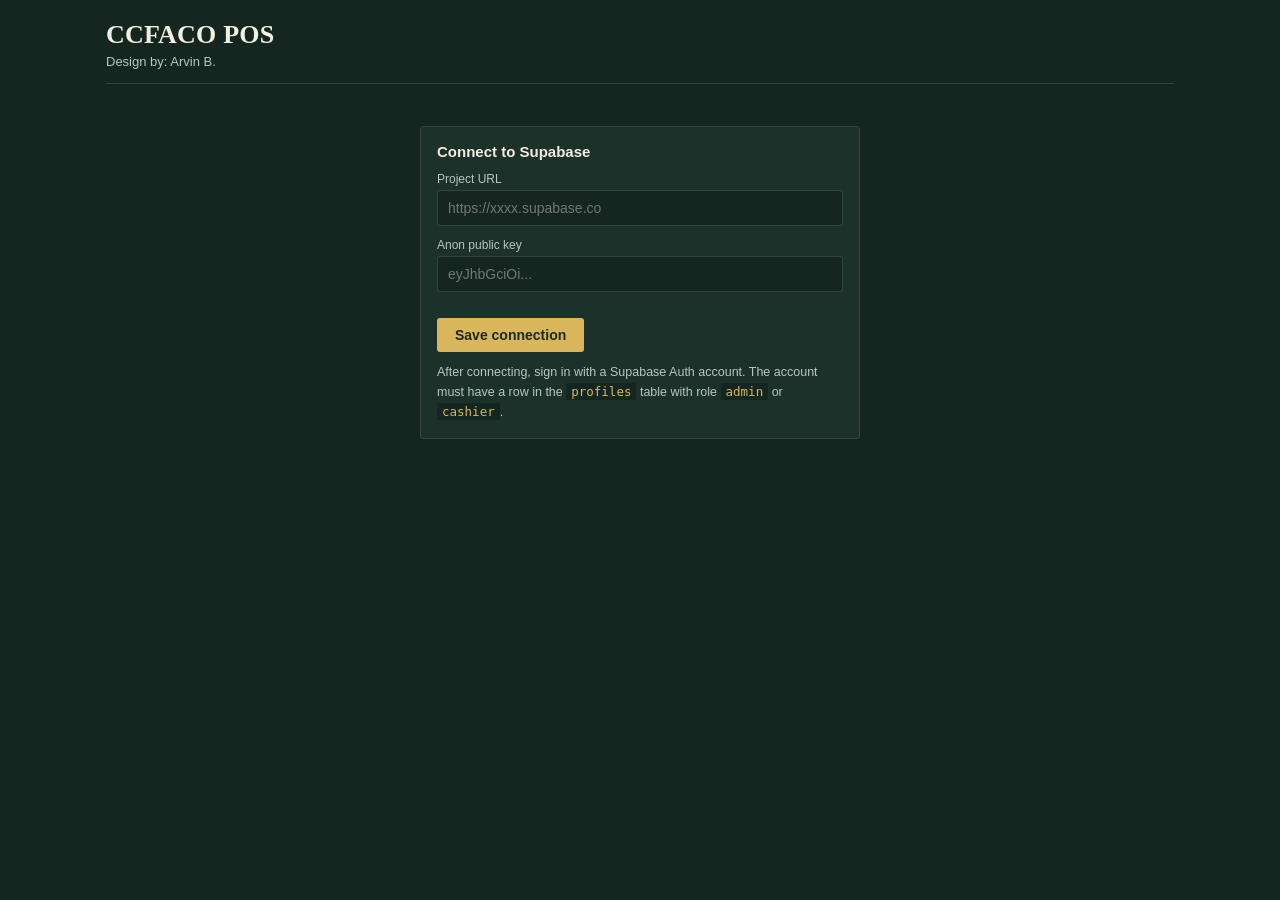
==== commit 0c6ac6d4: "Add Admin and Cashier access restrictions" ====
--- a/pos.html
+++ b/pos.html
@@ -138,6 +138,12 @@
   .setup-note{
     font-size: 12.5px; color: var(--ink-dim); line-height:1.6; margin-top: 10px;
   }
+  .auth-shell{ display:flex; justify-content:center; padding-top:24px; }
+  .auth-card{ width:min(100%, 440px); }
+  .auth-card h2{ color:var(--ink); }
+  .auth-error{ color:#F0B3AB; border:1px solid var(--red); padding:10px; margin-top:12px; font-size:13px; line-height:1.45; }
+  .user-bar{ display:flex; align-items:center; gap:8px; flex-wrap:wrap; justify-content:flex-end; color:var(--ink-dim); font-size:12px; }
+  .role-badge{ display:inline-block; border:1px solid var(--gold-dim); color:var(--gold); border-radius:10px; padding:2px 8px; text-transform:capitalize; }
   .setup-note code{
     background: var(--bg); padding: 1px 5px; border-radius: 2px; color: var(--gold);
   }
@@ -169,6 +175,12 @@
   tab: 'pos',
   supaUrl: '',
   supaKey: '',
+  session: null,
+  user: null,
+  role: null,
+  loginEmail: '',
+  authError: '',
+  authLoading: false,
   connected: false,
   products: [],
   cart: [], // {id, name, price, qty}
@@ -214,32 +226,150 @@
       state.supaUrl = cfg.url || '';
       state.supaKey = cfg.key || '';
     }
-  }catch(e){ /* no config yet */ }
+    const savedSession = sessionStorage.getItem('supa-session');
+    if(savedSession) state.session = JSON.parse(savedSession);
+  }catch(e){ /* no config or session yet */ }
 }
 
 async function saveConfig(){
   try{
     localStorage.setItem('supabase-config', JSON.stringify({url: state.supaUrl, key: state.supaKey}));
   }catch(e){ /* storage unavailable, config just won't persist */ }
+}
+
+async function saveSession(){
+  try{
+    if(state.session) sessionStorage.setItem('supa-session', JSON.stringify(state.session));
+    else sessionStorage.removeItem('supa-session');
+  }catch(e){ /* session storage unavailable */ }
+}
+
+function clearSession(){
+  try{ sessionStorage.removeItem('supa-session'); }catch(e){ /* ignore */ }
+}
+
+function escapeHtml(value){
+  return String(value === undefined || value === null ? '' : value)
+    .replace(/&/g, '&amp;').replace(/</g, '&lt;').replace(/>/g, '&gt;')
+    .replace(/\"/g, '&quot;').replace(/'/g, '&#039;');
 }
 
 function supaHeaders(){
   return {
     'apikey': state.supaKey,
-    'Authorization': 'Bearer ' + state.supaKey,
+    'Authorization': 'Bearer ' + (state.session && state.session.access_token ? state.session.access_token : state.supaKey),
     'Content-Type': 'application/json',
     'Prefer': 'return=representation'
   };
 }
 
 async function testConnection(){
-  if(!state.supaUrl || !state.supaKey){ state.connected = false; return; }
-  try{
-    const res = await fetch(`${state.supaUrl}/rest/v1/products?select=id&limit=1`, { headers: supaHeaders() });
+  if(!state.supaUrl || !state.supaKey || !state.session || !state.session.access_token){ state.connected = false; return false; }
+  try{
+    const res = await fetch(state.supaUrl + '/rest/v1/products?select=id&limit=1', { headers: supaHeaders() });
     state.connected = res.ok;
+    return state.connected;
   }catch(e){
     state.connected = false;
-  }
+    return false;
+  }
+}
+
+async function fetchCurrentUser(){
+  const res = await fetch(state.supaUrl + '/auth/v1/user', { headers: supaHeaders() });
+  if(!res.ok) throw new Error('Your Supabase session has expired. Please sign in again.');
+  state.user = await res.json();
+}
+
+async function loadProfile(){
+  if(!state.user || !state.user.id) throw new Error('Could not identify the signed-in user.');
+  const res = await fetch(state.supaUrl + '/rest/v1/profiles?select=role,full_name&user_id=eq.' + encodeURIComponent(state.user.id), { headers: supaHeaders() });
+  if(!res.ok) throw new Error('Could not load your role profile. Run the role setup SQL in Settings.');
+  const rows = await res.json();
+  const profile = rows[0];
+  if(!profile || (profile.role !== 'admin' && profile.role !== 'cashier')){
+    throw new Error('No valid role is assigned to this account. Ask an Admin to add your profile.');
+  }
+  state.role = profile.role;
+}
+
+async function restoreAuth(){
+  if(!state.session || !state.session.access_token) return false;
+  try{
+    await fetchCurrentUser();
+    await loadProfile();
+    return await testConnection();
+  }catch(e){
+    clearSession();
+    state.session = null;
+    state.user = null;
+    state.role = null;
+    state.connected = false;
+    return false;
+  }
+}
+
+async function login(email, password){
+  if(!email || !password){ state.authError = 'Enter your email and password.'; render(); return; }
+  state.authLoading = true;
+  state.authError = '';
+  render();
+  let welcome = '';
+  try{
+    const res = await fetch(state.supaUrl + '/auth/v1/token?grant_type=password', {
+      method:'POST',
+      headers:{ 'apikey': state.supaKey, 'Content-Type':'application/json' },
+      body: JSON.stringify({ email, password })
+    });
+    const payload = await res.json().catch(()=>({}));
+    if(!res.ok) throw new Error(payload.error_description || payload.msg || 'Sign in failed. Check your email and password.');
+    state.session = payload;
+    await saveSession();
+    await fetchCurrentUser();
+    await loadProfile();
+    if(!await testConnection()) throw new Error('Signed in, but the POS tables could not be reached. Check your Supabase setup.');
+    state.tab = 'pos';
+    await fetchProducts();
+    welcome = 'Signed in as ' + (state.role === 'admin' ? 'Admin' : 'Cashier') + '.';
+  }catch(e){
+    clearSession();
+    state.session = null;
+    state.user = null;
+    state.role = null;
+    state.connected = false;
+    state.authError = e.message || 'Sign in failed.';
+  }finally{
+    state.authLoading = false;
+    render();
+  }
+  if(welcome) showToast(welcome);
+}
+
+function logout(){
+  clearSession();
+  state.session = null;
+  state.user = null;
+  state.role = null;
+  state.connected = false;
+  state.tab = 'pos';
+  state.cart = [];
+  state.tendered = '';
+  state.authError = '';
+  render();
+}
+
+function isAdmin(){ return state.role === 'admin'; }
+
+function switchTab(tab){
+  if(tab === 'settings' && !isAdmin()){
+    showToast('Settings is available to Admin only.', true);
+    return;
+  }
+  state.tab = tab;
+  render();
+  if(tab === 'history') fetchSales();
+  if(tab === 'items') fetchSaleItems();
+  if(tab === 'consign') fetchConsignments();
 }
 
 async function fetchProducts(){
@@ -562,8 +692,18 @@
   const rows = [];
   for(const it of items){
     const s = state.settle[it.id] || {};
-    const sold = Math.floor(Number(s.sold) || 0);
-    const ret = Math.floor(Number(s.returned) || 0);
+    const soldRaw = String(s.sold === undefined || s.sold === null ? '' : s.sold).trim();
+    const retRaw = String(s.returned === undefined || s.returned === null ? '' : s.returned).trim();
+    if(soldRaw === '' || retRaw === ''){
+      showToast('Enter sold and returned quantities for ' + it.product_name + '.', true);
+      return;
+    }
+    const sold = Math.floor(Number(soldRaw));
+    const ret = Math.floor(Number(retRaw));
+    if(isNaN(sold) || isNaN(ret)){
+      showToast('Invalid quantity for ' + it.product_name + '.', true);
+      return;
+    }
     if(sold < 0 || ret < 0){ showToast('Quantities cannot be negative.', true); return; }
     if(sold + ret > it.qty_sent){
       showToast(it.product_name + ': sold + returned cannot be more than ' + it.qty_sent + ' sent.', true);
@@ -620,7 +760,7 @@
   state.busy = false; render();
 }
 
-function renderSettings(){
+function renderAdminSettings(){
   return `
   <div class="panel" style="max-width:520px;">
     <h2>Connect to Supabase</h2>
@@ -667,9 +807,9 @@
 alter table products enable row level security;
 alter table sales enable row level security;
 alter table sale_items enable row level security;
-create policy "anon full access" on products for all using (true) with check (true);
-create policy "anon full access" on sales for all using (true) with check (true);
-create policy "anon full access" on sale_items for all using (true) with check (true);</code>
+create policy "authenticated full access" on products for all to authenticated using (true) with check (true);
+create policy "authenticated full access" on sales for all to authenticated using (true) with check (true);
+create policy "authenticated full access" on sale_items for all to authenticated using (true) with check (true);</code>
       <br>
       <strong>Consignment tables</strong> &mdash; run this too so the Consign tab works:
       <br><br>
@@ -696,10 +836,10 @@
 
 alter table consignments enable row level security;
 alter table consignment_items enable row level security;
-create policy "anon full access" on consignments for all using (true) with check (true);
-create policy "anon full access" on consignment_items for all using (true) with check (true);</code>
+create policy "authenticated full access" on consignments for all to authenticated using (true) with check (true);
+create policy "authenticated full access" on consignment_items for all to authenticated using (true) with check (true);</code>
       <br>
-      Get your URL and anon key from Project Settings &rarr; API. The policies above allow open read/write with the anon key &mdash; fine for a personal or single-device POS, not for a public-facing app.
+      Get your URL and anon key from Project Settings &rarr; API. The policies above require a signed-in Supabase Auth user. Run the User access roles SQL below, then sign in with an account that has an admin or cashier profile.
       <br><br>
       <strong>Already have the old tables?</strong> Sales are now split into <code>sales</code> (per transaction) and <code>sale_items</code> (one row per product sold) for easier reporting. Run this in the SQL editor to switch over &mdash; note this clears existing sales history:
       <br><br>
@@ -723,11 +863,79 @@
 
 alter table sales enable row level security;
 alter table sale_items enable row level security;
-create policy "anon full access" on sales for all using (true) with check (true);
-create policy "anon full access" on sale_items for all using (true) with check (true);</code>
+create policy "authenticated full access" on sales for all to authenticated using (true) with check (true);
+create policy "authenticated full access" on sale_items for all to authenticated using (true) with check (true);</code>
+
+      <div style="border-top:1px solid var(--line); margin:18px 0 14px; padding-top:14px;">
+        <h2>User access roles</h2>
+        <div class="setup-note">This app uses Supabase Auth. Create users in Supabase Authentication, then add their role with the SQL below. Your account should be <strong>admin</strong>; cashiers should be <strong>cashier</strong>.</div>
+        <code style="display:block; white-space:pre-wrap; padding:10px; margin-top:10px;">create table if not exists profiles (
+  user_id uuid primary key references auth.users(id) on delete cascade,
+  full_name text,
+  role text not null default 'cashier' check (role in ('admin','cashier')),
+  created_at timestamptz default now()
+);
+
+alter table profiles enable row level security;
+drop policy if exists "users can read own profile" on profiles;
+create policy "users can read own profile" on profiles for select to authenticated using (auth.uid() = user_id);
+
+-- Replace this UUID with your Supabase Auth user id:
+insert into profiles (user_id, full_name, role)
+values ('YOUR_AUTH_USER_UUID', 'Arvin', 'admin')
+on conflict (user_id) do update set role = excluded.role;
+
+-- Add each cashier using their Auth user id:
+-- insert into profiles (user_id, full_name, role)
+-- values ('CASHIER_AUTH_USER_UUID', 'Cashier name', 'cashier');
+
+-- Lock the existing data tables to signed-in users:
+ drop policy if exists "anon full access" on products;
+ drop policy if exists "authenticated full access" on products;
+ create policy "authenticated full access" on products for all to authenticated using (true) with check (true);
+ drop policy if exists "anon full access" on sales;
+ drop policy if exists "authenticated full access" on sales;
+ create policy "authenticated full access" on sales for all to authenticated using (true) with check (true);
+ drop policy if exists "anon full access" on sale_items;
+ drop policy if exists "authenticated full access" on sale_items;
+ create policy "authenticated full access" on sale_items for all to authenticated using (true) with check (true);
+ drop policy if exists "anon full access" on consignments;
+ drop policy if exists "authenticated full access" on consignments;
+ create policy "authenticated full access" on consignments for all to authenticated using (true) with check (true);
+ drop policy if exists "anon full access" on consignment_items;
+ drop policy if exists "authenticated full access" on consignment_items;
+ create policy "authenticated full access" on consignment_items for all to authenticated using (true) with check (true);</code>
+        <div class="setup-note">After running this SQL, sign out and sign in again. The Settings tab is hidden and blocked for Cashier accounts.</div>
+      </div>
     </div>
   </div>`;
 }
+
+
+
+function renderSetup(){
+  return '<div class="auth-shell"><div class="panel auth-card">' +
+    '<h2>Connect to Supabase</h2>' +
+    '<div class="field"><label>Project URL</label><input id="in-url" placeholder="https://xxxx.supabase.co" value="' + escapeHtml(state.supaUrl) + '"></div>' +
+    '<div class="field"><label>Anon public key</label><input id="in-key" placeholder="eyJhbGciOi..." value="' + escapeHtml(state.supaKey) + '"></div>' +
+    '<button class="primary" id="btn-connect" style="width:auto; padding:9px 18px;">Save connection</button>' +
+    '<div class="setup-note">After connecting, sign in with a Supabase Auth account. The account must have a row in the <code>profiles</code> table with role <code>admin</code> or <code>cashier</code>.</div>' +
+  '</div></div>';
+}
+
+function renderLogin(){
+  return '<div class="auth-shell"><div class="panel auth-card">' +
+    '<h2>Sign in to CCFACO POS</h2>' +
+    '<div class="setup-note">Use your Supabase Auth email and password. Your access level comes from your profile role.</div>' +
+    '<div class="field" style="margin-top:16px;"><label>Email</label><input id="in-email" type="email" autocomplete="username" placeholder="you@example.com" value="' + escapeHtml(state.loginEmail) + '"></div>' +
+    '<div class="field"><label>Password</label><input id="in-password" type="password" autocomplete="current-password" placeholder="Your password"></div>' +
+    '<button class="primary" id="btn-login">' + (state.authLoading ? 'Signing in...' : 'Sign in') + '</button>' +
+    (state.authError ? '<div class="auth-error">' + escapeHtml(state.authError) + '</div>' : '') +
+    '<button class="ghost" id="btn-change-config" style="width:100%; margin-top:10px;">Change Supabase connection</button>' +
+  '</div></div>';
+}
+
+function renderSettings(){ return renderAdminSettings(); }
 
 function renderPOS(){
   const rows = state.products.map(p => `
@@ -1030,15 +1238,18 @@
 
 function render(){
   const app = document.getElementById('app');
+  if(state.connected && state.tab === 'settings' && !isAdmin()) state.tab = 'pos';
   let body;
-  if(!state.connected){
-    body = renderSettings();
+  if(!state.supaUrl || !state.supaKey){
+    body = renderSetup();
+  } else if(!state.connected){
+    body = renderLogin();
   } else if(state.tab === 'pos'){
     body = renderPOS();
   } else if(state.tab === 'products'){
     body = renderProducts();
   } else if(state.tab === 'settings'){
-    body = renderSettings();
+    body = isAdmin() ? renderSettings() : renderPOS();
   } else if(state.tab === 'items'){
     body = renderSaleItems();
   } else if(state.tab === 'consign'){
@@ -1047,49 +1258,82 @@
     body = renderHistory();
   }
 
-  app.innerHTML = `
-    <header class="top">
-      <div>
-        <h1 class="serif">CCFACO POS</h1>
-        <div class="sub">Design by: Arvin B.</div>
-      </div>
-      ${state.connected ? `
-      <nav class="tabs">
-        <button data-tab="pos" class="${state.tab==='pos'?'active':''}">Sell</button>
-        <button data-tab="products" class="${state.tab==='products'?'active':''}">Products</button>
-        <button data-tab="history" class="${state.tab==='history'?'active':''}">History</button>
-        <button data-tab="items" class="${state.tab==='items'?'active':''}">Sale Items</button>
-        <button data-tab="consign" class="${state.tab==='consign'?'active':''}">Consign</button>
-        <button data-tab="settings" class="${state.tab==='settings'?'active':''}">Settings</button>
-      </nav>` : ''}
-    </header>
-    ${body}
-    ${state.toast ? `<div class="toast ${state.toast.isErr?'err':''}">${state.toast.msg}</div>` : ''}
-  `;
+  const active = tab => state.tab === tab ? 'active' : '';
+  const nav = state.connected ?
+    '<nav class="tabs">' +
+      '<button data-tab="pos" class="' + active('pos') + '">Sell</button>' +
+      '<button data-tab="products" class="' + active('products') + '">Products</button>' +
+      '<button data-tab="history" class="' + active('history') + '">History</button>' +
+      '<button data-tab="items" class="' + active('items') + '">Sale Items</button>' +
+      '<button data-tab="consign" class="' + active('consign') + '">Consign</button>' +
+      (isAdmin() ? '<button data-tab="settings" class="' + active('settings') + '">Settings</button>' : '') +
+    '</nav>' : '';
+  const userBar = state.connected ?
+    '<div class="user-bar"><span class="role-badge">' + escapeHtml(state.role) + '</span><span>' + escapeHtml(state.user && state.user.email ? state.user.email : 'Signed in') + '</span><button class="ghost" id="btn-logout" style="padding:5px 9px;">Sign out</button></div>' : '';
+
+  app.innerHTML =
+    '<header class="top"><div><h1 class="serif">CCFACO POS</h1><div class="sub">Design by: Arvin B.</div></div>' +
+    '<div style="display:flex; flex-direction:column; align-items:flex-end; gap:4px;">' + nav + userBar + '</div></header>' +
+    body +
+    (state.toast ? '<div class="toast ' + (state.toast.isErr ? 'err' : '') + '">' + escapeHtml(state.toast.msg) + '</div>' : '');
 
   // wire events
   app.querySelectorAll('nav.tabs button').forEach(b=>{
-    b.addEventListener('click', ()=>{ state.tab = b.dataset.tab; render();
-      if(state.tab==='history') fetchSales();
-      if(state.tab==='items') fetchSaleItems();
-      if(state.tab==='consign') fetchConsignments();
-    });
+    b.addEventListener('click', ()=> switchTab(b.dataset.tab));
   });
 
   const connectBtn = document.getElementById('btn-connect');
   if(connectBtn){
     connectBtn.addEventListener('click', async ()=>{
+      const previousUrl = state.supaUrl;
+      const previousKey = state.supaKey;
       state.supaUrl = document.getElementById('in-url').value.trim().replace(/\/$/,'');
       state.supaKey = document.getElementById('in-key').value.trim();
       await saveConfig();
-      await testConnection();
-      if(state.connected){
-        state.tab = 'pos';
-        await fetchProducts();
-        showToast('Connected to Supabase.');
-      } else {
-        showToast('Could not connect — check your URL and key.', true);
+      const changed = previousUrl !== state.supaUrl || previousKey !== state.supaKey;
+      if(changed || !state.connected){
+        clearSession();
+        state.session = null;
+        state.user = null;
+        state.role = null;
+        state.connected = false;
+        state.authError = '';
+        render();
+        showToast('Supabase connection saved. Sign in to continue.');
+      }else{
+        showToast('Supabase connection saved.');
       }
+    });
+  }
+
+  const loginBtn = document.getElementById('btn-login');
+  if(loginBtn){
+    loginBtn.addEventListener('click', async ()=>{
+      state.loginEmail = document.getElementById('in-email').value.trim();
+      const password = document.getElementById('in-password').value;
+      await login(state.loginEmail, password);
+    });
+  }
+  const emailInput = document.getElementById('in-email');
+  if(emailInput) emailInput.addEventListener('keydown', ev=>{ if(ev.key === 'Enter') document.getElementById('in-password').focus(); });
+  const passwordInput = document.getElementById('in-password');
+  if(passwordInput) passwordInput.addEventListener('keydown', ev=>{ if(ev.key === 'Enter') loginBtn.click(); });
+
+  const logoutBtn = document.getElementById('btn-logout');
+  if(logoutBtn) logoutBtn.addEventListener('click', logout);
+
+  const changeConfigBtn = document.getElementById('btn-change-config');
+  if(changeConfigBtn){
+    changeConfigBtn.addEventListener('click', ()=>{
+      clearSession();
+      localStorage.removeItem('supabase-config');
+      state.supaUrl = '';
+      state.supaKey = '';
+      state.session = null;
+      state.user = null;
+      state.role = null;
+      state.connected = false;
+      state.authError = '';
       render();
     });
   }
@@ -1206,10 +1450,7 @@
 
 async function init(){
   await loadConfig();
-  await testConnection();
-  if(state.connected){
-    await fetchProducts();
-  }
+  if(state.supaUrl && state.supaKey) await restoreAuth();
   render();
 }
 
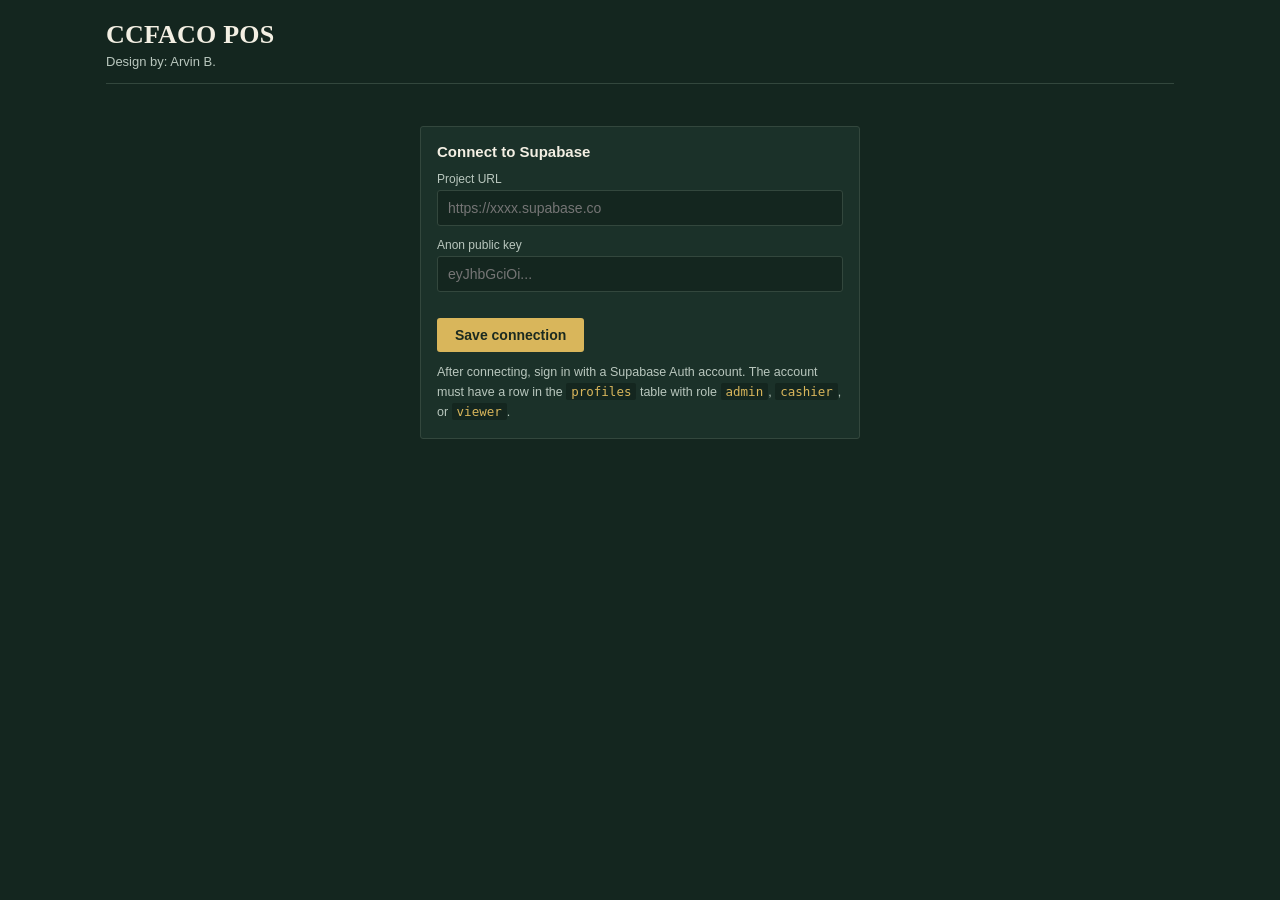
==== commit 26e14ead: "Add read-only Regular viewer role" ====
--- a/pos.html
+++ b/pos.html
@@ -284,11 +284,11 @@
 async function loadProfile(){
   if(!state.user || !state.user.id) throw new Error('Could not identify the signed-in user.');
   const res = await fetch(state.supaUrl + '/rest/v1/profiles?select=role,full_name&user_id=eq.' + encodeURIComponent(state.user.id), { headers: supaHeaders() });
-  if(!res.ok) throw new Error('Could not load your role profile. Run the role setup SQL in Settings.');
+  if(!res.ok) throw new Error('Could not load your role profile. Run the role setup SQL in your Supabase SQL Editor first.');
   const rows = await res.json();
   const profile = rows[0];
-  if(!profile || (profile.role !== 'admin' && profile.role !== 'cashier')){
-    throw new Error('No valid role is assigned to this account. Ask an Admin to add your profile.');
+  if(!profile || (profile.role !== 'admin' && profile.role !== 'cashier' && profile.role !== 'viewer')){
+    throw new Error('No valid role is assigned to this account. Add this account to the profiles table as admin, cashier, or viewer in your Supabase SQL Editor.');
   }
   state.role = profile.role;
 }
@@ -330,7 +330,7 @@
     if(!await testConnection()) throw new Error('Signed in, but the POS tables could not be reached. Check your Supabase setup.');
     state.tab = 'pos';
     await fetchProducts();
-    welcome = 'Signed in as ' + (state.role === 'admin' ? 'Admin' : 'Cashier') + '.';
+    welcome = 'Signed in as ' + roleLabel() + '.';
   }catch(e){
     clearSession();
     state.session = null;
@@ -359,6 +359,12 @@
 }
 
 function isAdmin(){ return state.role === 'admin'; }
+function isViewer(){ return state.role === 'viewer'; }
+function roleLabel(){ return isAdmin() ? 'Admin' : (isViewer() ? 'Regular' : 'Cashier'); }
+function blockViewer(){
+  if(isViewer()){ showToast('Regular users have view-only access.', true); return true; }
+  return false;
+}
 
 function switchTab(tab){
   if(tab === 'settings' && !isAdmin()){
@@ -412,6 +418,7 @@
 }
 
 async function addProduct(name, price, stock){
+  if(blockViewer()) return;
   try{
     const res = await fetch(`${state.supaUrl}/rest/v1/products`, {
       method:'POST', headers: supaHeaders(),
@@ -426,6 +433,7 @@
 }
 
 async function deleteProduct(id){
+  if(blockViewer()) return;
   try{
     const res = await fetch(`${state.supaUrl}/rest/v1/products?id=eq.${id}`, {
       method:'DELETE', headers: supaHeaders()
@@ -439,6 +447,7 @@
 }
 
 function addToCart(product){
+  if(blockViewer()) return;
   const existing = state.cart.find(c=>c.id===product.id);
   if(existing){ existing.qty += 1; }
   else{ state.cart.push({ id: product.id, name: product.name, price: product.price, qty: 1 }); }
@@ -508,6 +517,7 @@
 }
 
 async function checkout(){
+  if(blockViewer()) return;
   if(state.cart.length===0) return;
   if(state.checkingOut) return; // prevent double-submit from fast/repeated taps
   const total = cartTotal();
@@ -564,6 +574,7 @@
 /* ---------- Edit product / Restock ---------- */
 
 async function updateProduct(id, name, price){
+  if(blockViewer()) return;
   if(!name){ showToast('Enter a product name.', true); return; }
   try{
     const res = await fetch(`${state.supaUrl}/rest/v1/products?id=eq.${id}`, {
@@ -580,6 +591,7 @@
 }
 
 async function restockProduct(id, addQty){
+  if(blockViewer()) return;
   const prod = state.products.find(p=>p.id===id);
   if(!prod) return;
   const add = Math.floor(Number(addQty));
@@ -600,6 +612,7 @@
 }
 
 async function setStock(id, newStock){
+  if(blockViewer()) return;
   const res = await fetch(`${state.supaUrl}/rest/v1/products?id=eq.${id}`, {
     method:'PATCH', headers: supaHeaders(),
     body: JSON.stringify({ stock: Math.max(0, Math.floor(newStock)) })
@@ -623,6 +636,7 @@
 }
 
 function addConsignDraft(){
+  if(blockViewer()) return;
   const p = state.products.find(x=>x.id===state.consignPick);
   const qty = Math.floor(Number(state.consignPickQty));
   if(!p){ showToast('Pick a product first.', true); return; }
@@ -641,6 +655,7 @@
 }
 
 async function sendConsignment(){
+  if(blockViewer()) return;
   if(state.busy) return;
   const consignee = state.consignee.trim();
   if(!consignee){ showToast('Enter who receives the items.', true); return; }
@@ -687,6 +702,7 @@
 }
 
 async function settleConsignment(consignment){
+  if(blockViewer()) return;
   if(state.busy) return;
   const items = consignment.consignment_items || [];
   const rows = [];
@@ -868,15 +884,18 @@
 
       <div style="border-top:1px solid var(--line); margin:18px 0 14px; padding-top:14px;">
         <h2>User access roles</h2>
-        <div class="setup-note">This app uses Supabase Auth. Create users in Supabase Authentication, then add their role with the SQL below. Your account should be <strong>admin</strong>; cashiers should be <strong>cashier</strong>.</div>
+        <div class="setup-note">This app uses Supabase Auth. Create users in Supabase Authentication, then add their role with the SQL below. Your account should be <strong>admin</strong>; cashiers should be <strong>cashier</strong>; regular users should be <strong>viewer</strong>.</div>
         <code style="display:block; white-space:pre-wrap; padding:10px; margin-top:10px;">create table if not exists profiles (
   user_id uuid primary key references auth.users(id) on delete cascade,
   full_name text,
-  role text not null default 'cashier' check (role in ('admin','cashier')),
+  role text not null default 'cashier' check (role in ('admin','cashier','viewer')) ,
   created_at timestamptz default now()
 );
 
 alter table profiles enable row level security;
+alter table public.profiles drop constraint if exists profiles_role_check;
+alter table public.profiles add constraint profiles_role_check check (role in ('admin','cashier','viewer'));
+
 drop policy if exists "users can read own profile" on profiles;
 create policy "users can read own profile" on profiles for select to authenticated using (auth.uid() = user_id);
 
@@ -885,27 +904,56 @@
 values ('YOUR_AUTH_USER_UUID', 'Arvin', 'admin')
 on conflict (user_id) do update set role = excluded.role;
 
--- Add each cashier using their Auth user id:
+-- Add each cashier using their Auth user id, or add a regular view-only user:
 -- insert into profiles (user_id, full_name, role)
 -- values ('CASHIER_AUTH_USER_UUID', 'Cashier name', 'cashier');
-
--- Lock the existing data tables to signed-in users:
- drop policy if exists "anon full access" on products;
- drop policy if exists "authenticated full access" on products;
- create policy "authenticated full access" on products for all to authenticated using (true) with check (true);
- drop policy if exists "anon full access" on sales;
- drop policy if exists "authenticated full access" on sales;
- create policy "authenticated full access" on sales for all to authenticated using (true) with check (true);
- drop policy if exists "anon full access" on sale_items;
- drop policy if exists "authenticated full access" on sale_items;
- create policy "authenticated full access" on sale_items for all to authenticated using (true) with check (true);
- drop policy if exists "anon full access" on consignments;
- drop policy if exists "authenticated full access" on consignments;
- create policy "authenticated full access" on consignments for all to authenticated using (true) with check (true);
- drop policy if exists "anon full access" on consignment_items;
- drop policy if exists "authenticated full access" on consignment_items;
- create policy "authenticated full access" on consignment_items for all to authenticated using (true) with check (true);</code>
-        <div class="setup-note">After running this SQL, sign out and sign in again. The Settings tab is hidden and blocked for Cashier accounts.</div>
+-- insert into profiles (user_id, full_name, role)
+-- values ('VIEWER_AUTH_USER_UUID', 'Regular user name', 'viewer');
+
+-- Viewers can read; Admins and Cashiers can write.
+create or replace function public.current_user_role()
+returns text
+language sql
+stable
+security definer
+set search_path = public
+as 'select role from public.profiles where user_id = auth.uid();';
+
+drop policy if exists "anon full access" on products;
+drop policy if exists "authenticated full access" on products;
+drop policy if exists "authenticated can read products" on products;
+drop policy if exists "staff can write products" on products;
+create policy "authenticated can read products" on products for select to authenticated using (true);
+create policy "staff can write products" on products for all to authenticated using (public.current_user_role() in ('admin','cashier')) with check (public.current_user_role() in ('admin','cashier'));
+
+drop policy if exists "anon full access" on sales;
+drop policy if exists "authenticated full access" on sales;
+drop policy if exists "authenticated can read sales" on sales;
+drop policy if exists "staff can write sales" on sales;
+create policy "authenticated can read sales" on sales for select to authenticated using (true);
+create policy "staff can write sales" on sales for all to authenticated using (public.current_user_role() in ('admin','cashier')) with check (public.current_user_role() in ('admin','cashier'));
+
+drop policy if exists "anon full access" on sale_items;
+drop policy if exists "authenticated full access" on sale_items;
+drop policy if exists "authenticated can read sale_items" on sale_items;
+drop policy if exists "staff can write sale_items" on sale_items;
+create policy "authenticated can read sale_items" on sale_items for select to authenticated using (true);
+create policy "staff can write sale_items" on sale_items for all to authenticated using (public.current_user_role() in ('admin','cashier')) with check (public.current_user_role() in ('admin','cashier'));
+
+drop policy if exists "anon full access" on consignments;
+drop policy if exists "authenticated full access" on consignments;
+drop policy if exists "authenticated can read consignments" on consignments;
+drop policy if exists "staff can write consignments" on consignments;
+create policy "authenticated can read consignments" on consignments for select to authenticated using (true);
+create policy "staff can write consignments" on consignments for all to authenticated using (public.current_user_role() in ('admin','cashier')) with check (public.current_user_role() in ('admin','cashier'));
+
+drop policy if exists "anon full access" on consignment_items;
+drop policy if exists "authenticated full access" on consignment_items;
+drop policy if exists "authenticated can read consignment_items" on consignment_items;
+drop policy if exists "staff can write consignment_items" on consignment_items;
+create policy "authenticated can read consignment_items" on consignment_items for select to authenticated using (true);
+create policy "staff can write consignment_items" on consignment_items for all to authenticated using (public.current_user_role() in ('admin','cashier')) with check (public.current_user_role() in ('admin','cashier'));</code>
+        <div class="setup-note">After running this SQL, sign out and sign in again. The Settings tab is hidden and blocked for Cashier and Regular accounts.</div>
       </div>
     </div>
   </div>`;
@@ -919,7 +967,7 @@
     '<div class="field"><label>Project URL</label><input id="in-url" placeholder="https://xxxx.supabase.co" value="' + escapeHtml(state.supaUrl) + '"></div>' +
     '<div class="field"><label>Anon public key</label><input id="in-key" placeholder="eyJhbGciOi..." value="' + escapeHtml(state.supaKey) + '"></div>' +
     '<button class="primary" id="btn-connect" style="width:auto; padding:9px 18px;">Save connection</button>' +
-    '<div class="setup-note">After connecting, sign in with a Supabase Auth account. The account must have a row in the <code>profiles</code> table with role <code>admin</code> or <code>cashier</code>.</div>' +
+    '<div class="setup-note">After connecting, sign in with a Supabase Auth account. The account must have a row in the <code>profiles</code> table with role <code>admin</code>, <code>cashier</code>, or <code>viewer</code>.</div>' +
   '</div></div>';
 }
 
@@ -998,76 +1046,36 @@
 }
 
 function renderProducts(){
-  const rows = state.products.map(p => `
-    <div class="product-row" data-edit="${p.id}">
-      <div>
-        <div class="name">${p.name}</div>
-        <div class="meta">${p.stock} in stock</div>
-      </div>
-      <div style="display:flex; align-items:center; gap:10px;">
-        <div class="price mono">${money(p.price)}</div>
-        <button class="icon-btn" data-del="${p.id}" title="Delete">\u2715</button>
-      </div>
-    </div>
-  `).join('') || `<div class="empty">No products yet.</div>`;
+  const rows = state.products.map(p =>     '<div class="product-row" data-edit="' + p.id + '" style="' + (isViewer() ? 'cursor:default;' : '') + '">' +
+      '<div><div class="name">' + p.name + '</div><div class="meta">' + p.stock + ' in stock</div></div>' +
+      '<div style="display:flex; align-items:center; gap:10px;"><div class="price mono">' + money(p.price) + '</div>' +
+      (isViewer() ? '' : '<button class="icon-btn" data-del="' + p.id + '" title="Delete">\u2715</button>') + '</div></div>'
+  ).join('') || '<div class="empty">No products yet.</div>';
 
   const ed = state.editing;
   const current = ed ? state.products.find(p=>p.id===ed.id) : null;
-
-  const leftPanel = ed ? `
-      <h2>Edit ${ed.name}</h2>
-      <div class="field">
-        <label>Name</label>
-        <input id="ep-name" value="${ed.name}">
-      </div>
-      <div class="field">
-        <label>Price</label>
-        <input id="ep-price" type="number" step="0.01" value="${ed.price}">
-      </div>
-      <button class="primary" id="btn-save-product">Save changes</button>
-      <div style="border-top:1px solid var(--line); margin:18px 0 14px;"></div>
-      <h2>Restock</h2>
-      <div class="meta" style="font-size:12px; color:var(--ink-dim); margin-bottom:10px;">
-        Current stock: <span class="mono">${current ? current.stock : 0}</span>. Stock goes down automatically on every sale.
-      </div>
-      <div class="row2">
-        <div class="field">
-          <label>Add pieces</label>
-          <input id="rs-qty" type="number" min="1" step="1" placeholder="0" value="${state.restockQty}">
-        </div>
-        <div class="field">
-          <label>&nbsp;</label>
-          <button class="ghost" id="btn-restock" style="width:100%; padding:9px;">Add to stock</button>
-        </div>
-      </div>
-      <button class="ghost" id="btn-cancel-edit" style="width:100%;">Done</button>
-  ` : `
-      <h2>Add a product</h2>
-      <div class="field">
-        <label>Name</label>
-        <input id="np-name" placeholder="e.g. Band shirt">
-      </div>
-      <div class="row2">
-        <div class="field">
-          <label>Price</label>
-          <input id="np-price" type="number" step="0.01" placeholder="0.00">
-        </div>
-        <div class="field">
-          <label>Starting stock</label>
-          <input id="np-stock" type="number" placeholder="0">
-        </div>
-      </div>
-      <button class="primary" id="btn-add-product">Add product</button>
-  `;
-
-  return `
-  <div class="grid">
-    <div class="panel">${leftPanel}</div>
-    <div class="panel">
-      <h2>All products <span style="font-weight:400; color:var(--ink-dim);">\u2014 tap one to edit or restock</span></h2>
-      <div class="product-list">${rows}</div>
-    </div>
-  </div>`;
+  const leftPanel = isViewer() ?
+    '<h2>Products</h2><div class="setup-note">Regular access is view-only. Product details can be reviewed, but products and stock cannot be changed.</div>' :
+    (ed ?
+      '<h2>Edit ' + ed.name + '</h2>' +
+      '<div class="field"><label>Name</label><input id="ep-name" value="' + ed.name + '"></div>' +
+      '<div class="field"><label>Price</label><input id="ep-price" type="number" step="0.01" value="' + ed.price + '"></div>' +
+      '<button class="primary" id="btn-save-product">Save changes</button>' +
+      '<div style="border-top:1px solid var(--line); margin:18px 0 14px;"></div>' +
+      '<h2>Restock</h2>' +
+      '<div class="meta" style="font-size:12px; color:var(--ink-dim); margin-bottom:10px;">Current stock: <span class="mono">' + (current ? current.stock : 0) + '</span>. Stock goes down automatically on every sale.</div>' +
+      '<div class="row2"><div class="field"><label>Add pieces</label><input id="rs-qty" type="number" min="1" step="1" placeholder="0" value="' + state.restockQty + '"></div>' +
+      '<div class="field"><label>&nbsp;</label><button class="ghost" id="btn-restock" style="width:100%; padding:9px;">Add to stock</button></div></div>' +
+      '<button class="ghost" id="btn-cancel-edit" style="width:100%;">Done</button>' :
+      '<h2>Add a product</h2>' +
+      '<div class="field"><label>Name</label><input id="np-name" placeholder="e.g. Band shirt"></div>' +
+      '<div class="row2"><div class="field"><label>Price</label><input id="np-price" type="number" step="0.01" placeholder="0.00"></div>' +
+      '<div class="field"><label>Starting stock</label><input id="np-stock" type="number" placeholder="0"></div></div>' +
+      '<button class="primary" id="btn-add-product">Add product</button>');
+
+  return '<div class="grid"><div class="panel">' + leftPanel + '</div><div class="panel">' +
+    '<h2>All products <span style="font-weight:400; color:var(--ink-dim);">— ' + (isViewer() ? 'view only' : 'tap one to edit or restock') + '</span></h2>' +
+    '<div class="product-list">' + rows + '</div></div></div>';
 }
 
 function renderHistory(){
@@ -1269,13 +1277,24 @@
       (isAdmin() ? '<button data-tab="settings" class="' + active('settings') + '">Settings</button>' : '') +
     '</nav>' : '';
   const userBar = state.connected ?
-    '<div class="user-bar"><span class="role-badge">' + escapeHtml(state.role) + '</span><span>' + escapeHtml(state.user && state.user.email ? state.user.email : 'Signed in') + '</span><button class="ghost" id="btn-logout" style="padding:5px 9px;">Sign out</button></div>' : '';
+    '<div class="user-bar"><span class="role-badge">' + escapeHtml(roleLabel()) + '</span><span>' + escapeHtml(state.user && state.user.email ? state.user.email : 'Signed in') + '</span><button class="ghost" id="btn-logout" style="padding:5px 9px;">Sign out</button></div>' : '';
 
   app.innerHTML =
     '<header class="top"><div><h1 class="serif">CCFACO POS</h1><div class="sub">Design by: Arvin B.</div></div>' +
     '<div style="display:flex; flex-direction:column; align-items:flex-end; gap:4px;">' + nav + userBar + '</div></header>' +
     body +
     (state.toast ? '<div class="toast ' + (state.toast.isErr ? 'err' : '') + '">' + escapeHtml(state.toast.msg) + '</div>' : '');
+
+  if(isViewer() && state.tab === 'products'){
+    const productEditor = app.querySelector('.grid > .panel');
+    if(productEditor) productEditor.style.display = 'none';
+    app.querySelectorAll('[data-del]').forEach(button=>{ button.style.display = 'none'; });
+  }
+  if(isViewer() && state.tab === 'consign'){
+    const consignEditor = app.querySelector('.grid > .panel');
+    if(consignEditor) consignEditor.style.display = 'none';
+    app.querySelectorAll('[data-sold], [data-ret], [data-settle], [data-draft-del]').forEach(control=>{ control.style.display = 'none'; control.disabled = true; });
+  }
 
   // wire events
   app.querySelectorAll('nav.tabs button').forEach(b=>{
@@ -1384,6 +1403,7 @@
   /* edit + restock */
   app.querySelectorAll('[data-edit]').forEach(r=>{
     r.addEventListener('click', (ev)=>{
+      if(blockViewer()) return;
       if(ev.target.hasAttribute('data-del')) return;
       const p = state.products.find(x=>x.id===r.dataset.edit);
       if(p){ state.editing = { id: p.id, name: p.name, price: p.price }; state.restockQty = ''; render(); }
